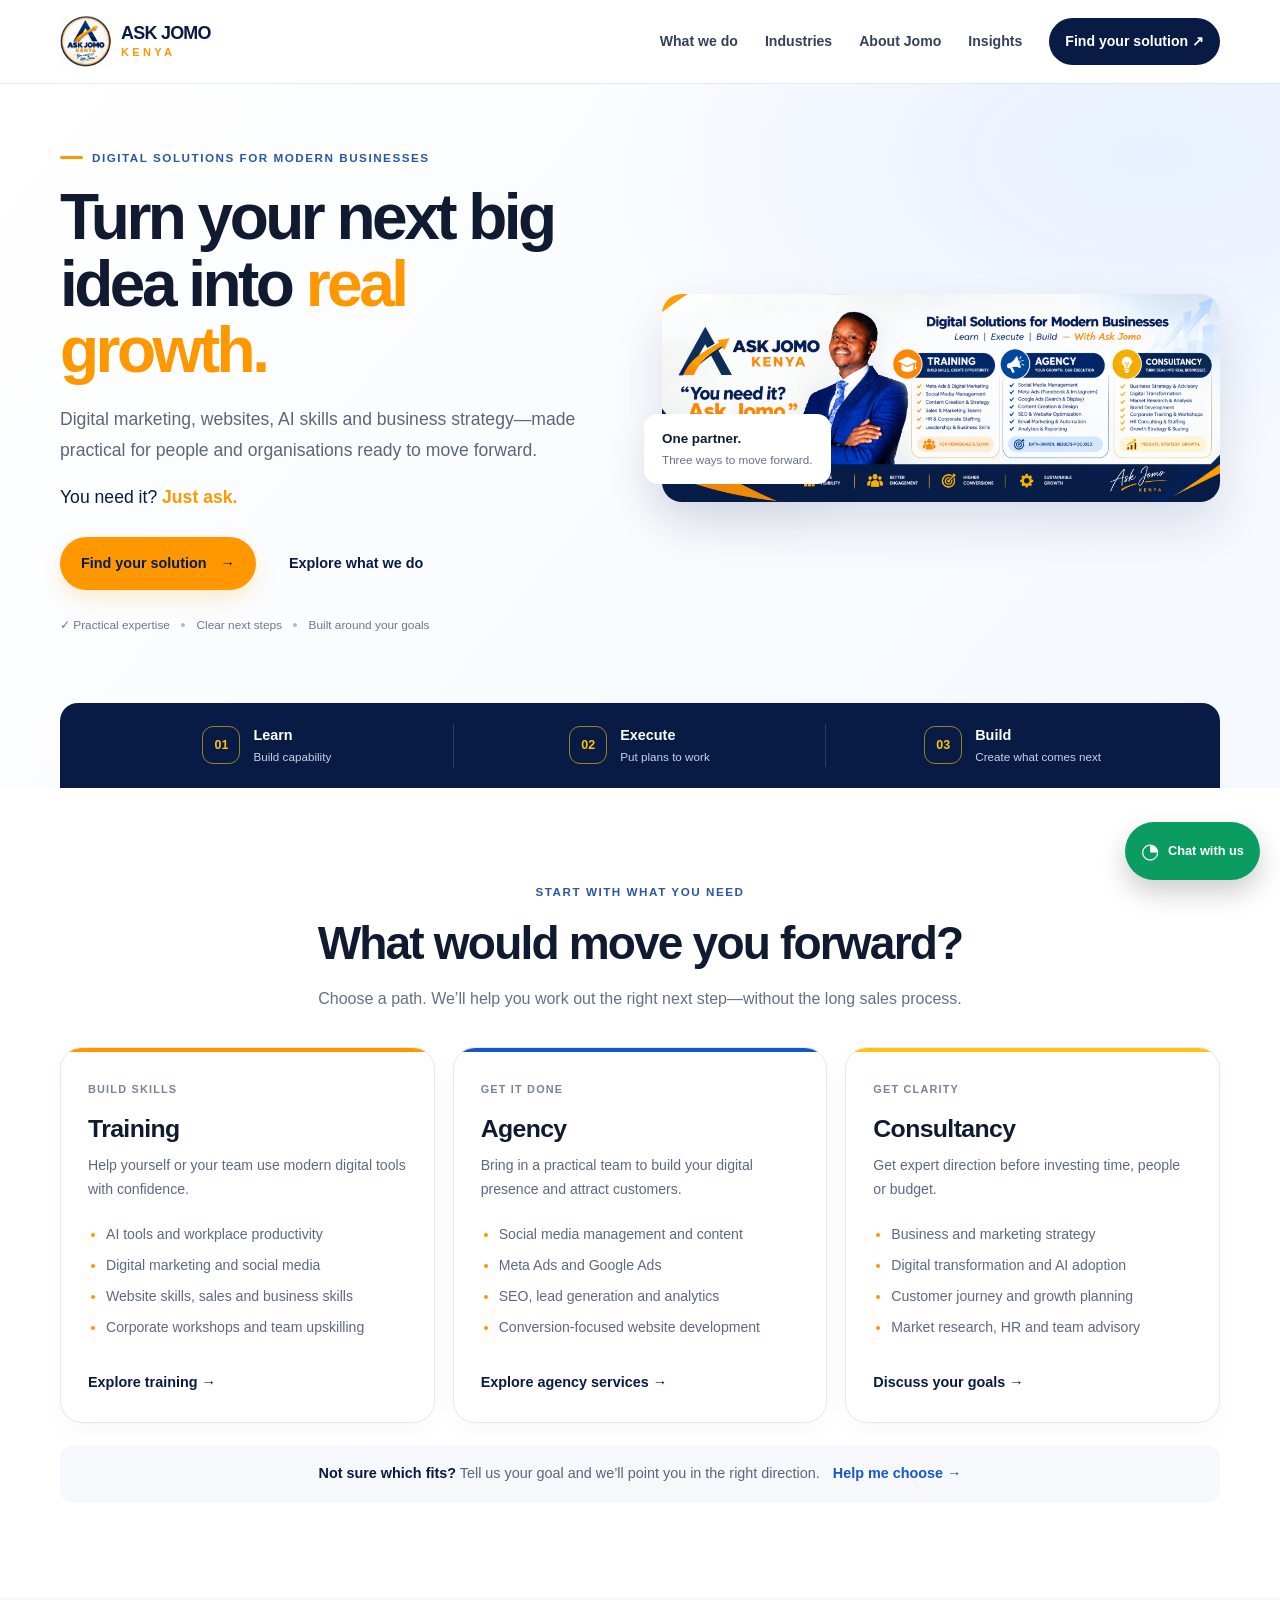
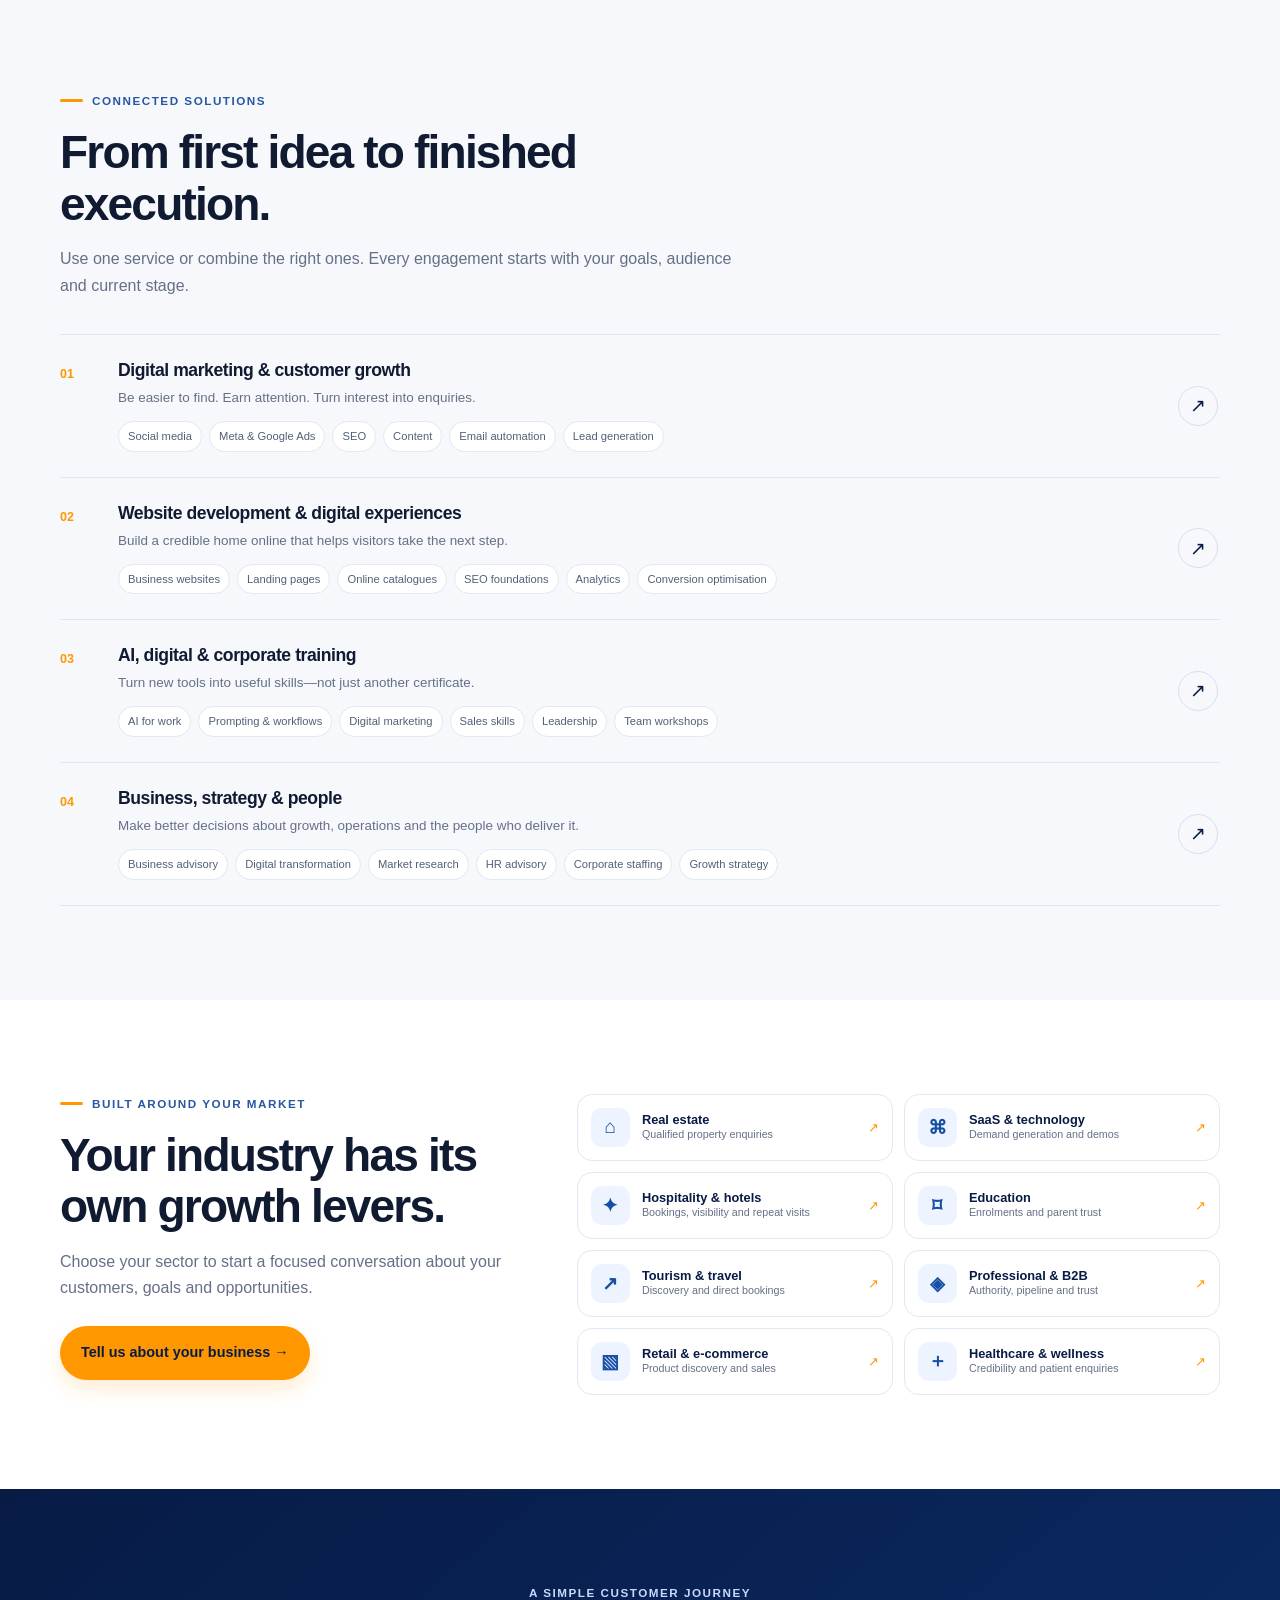
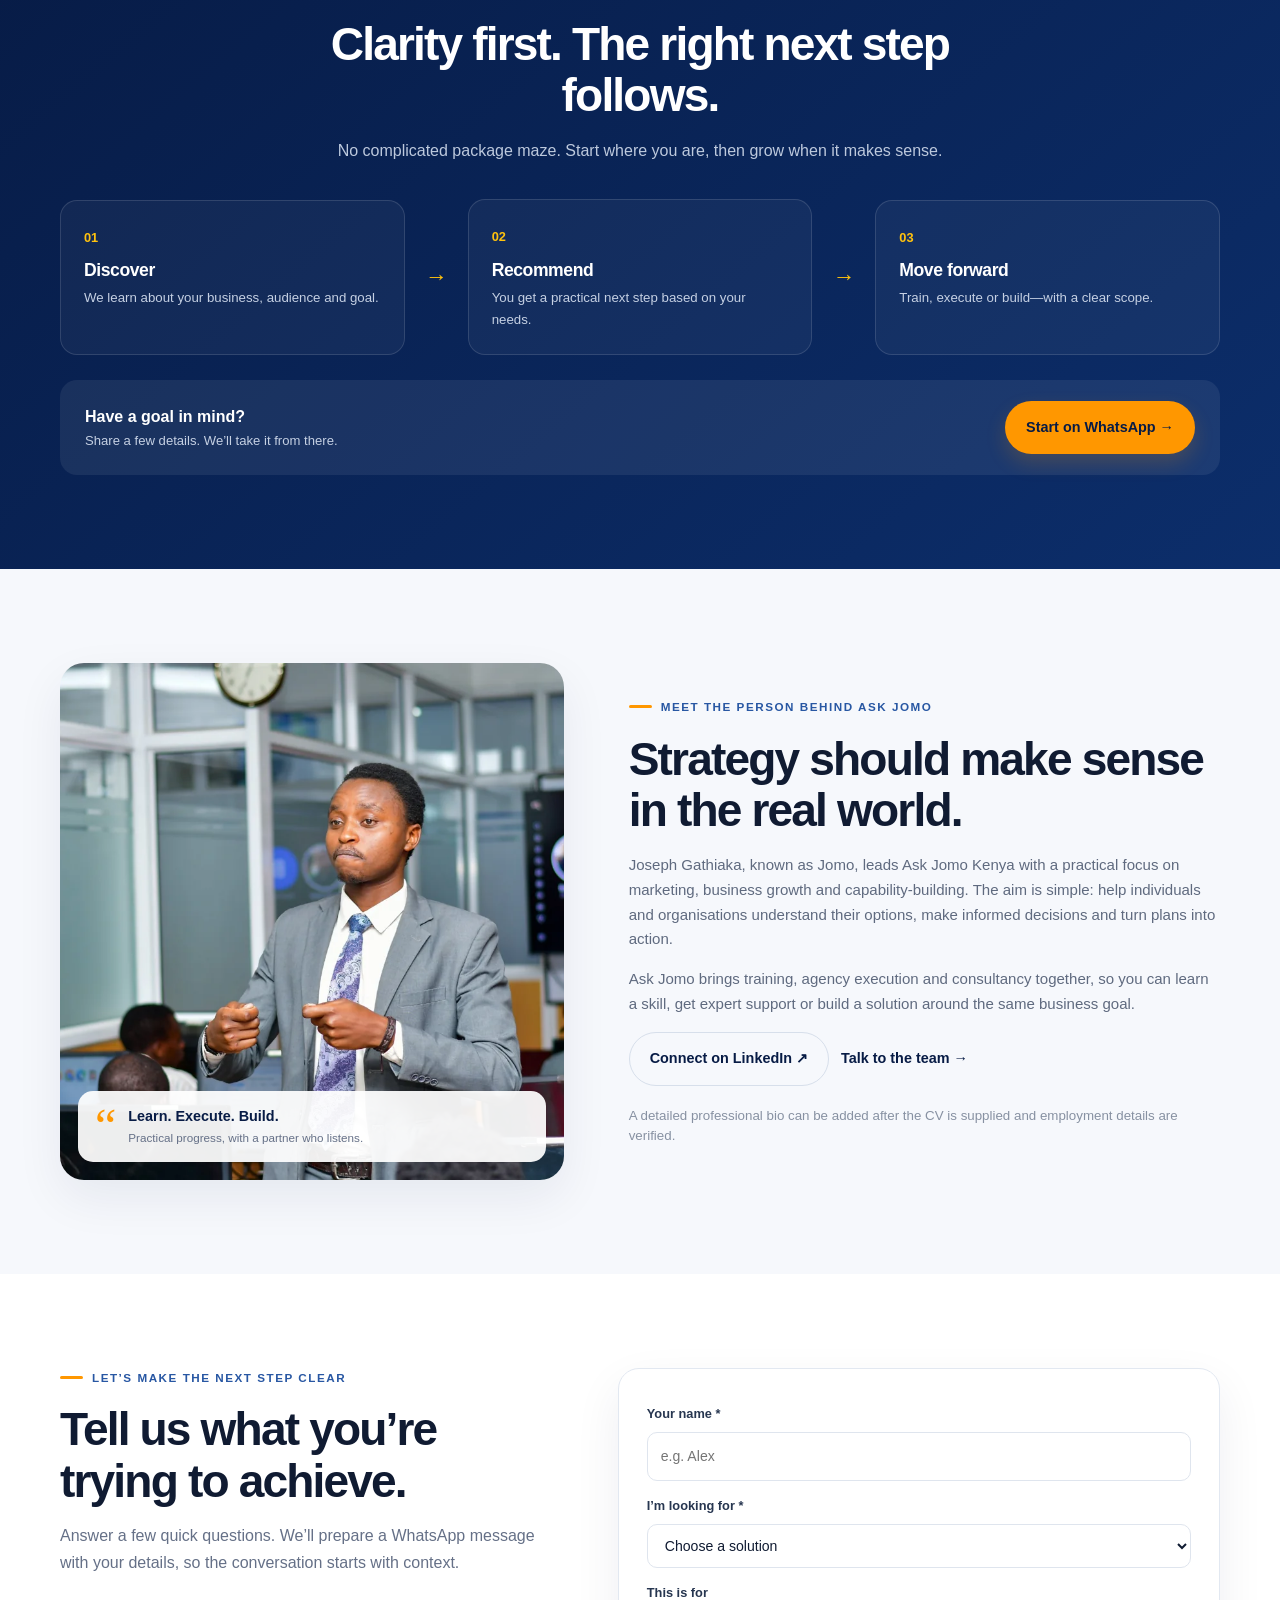
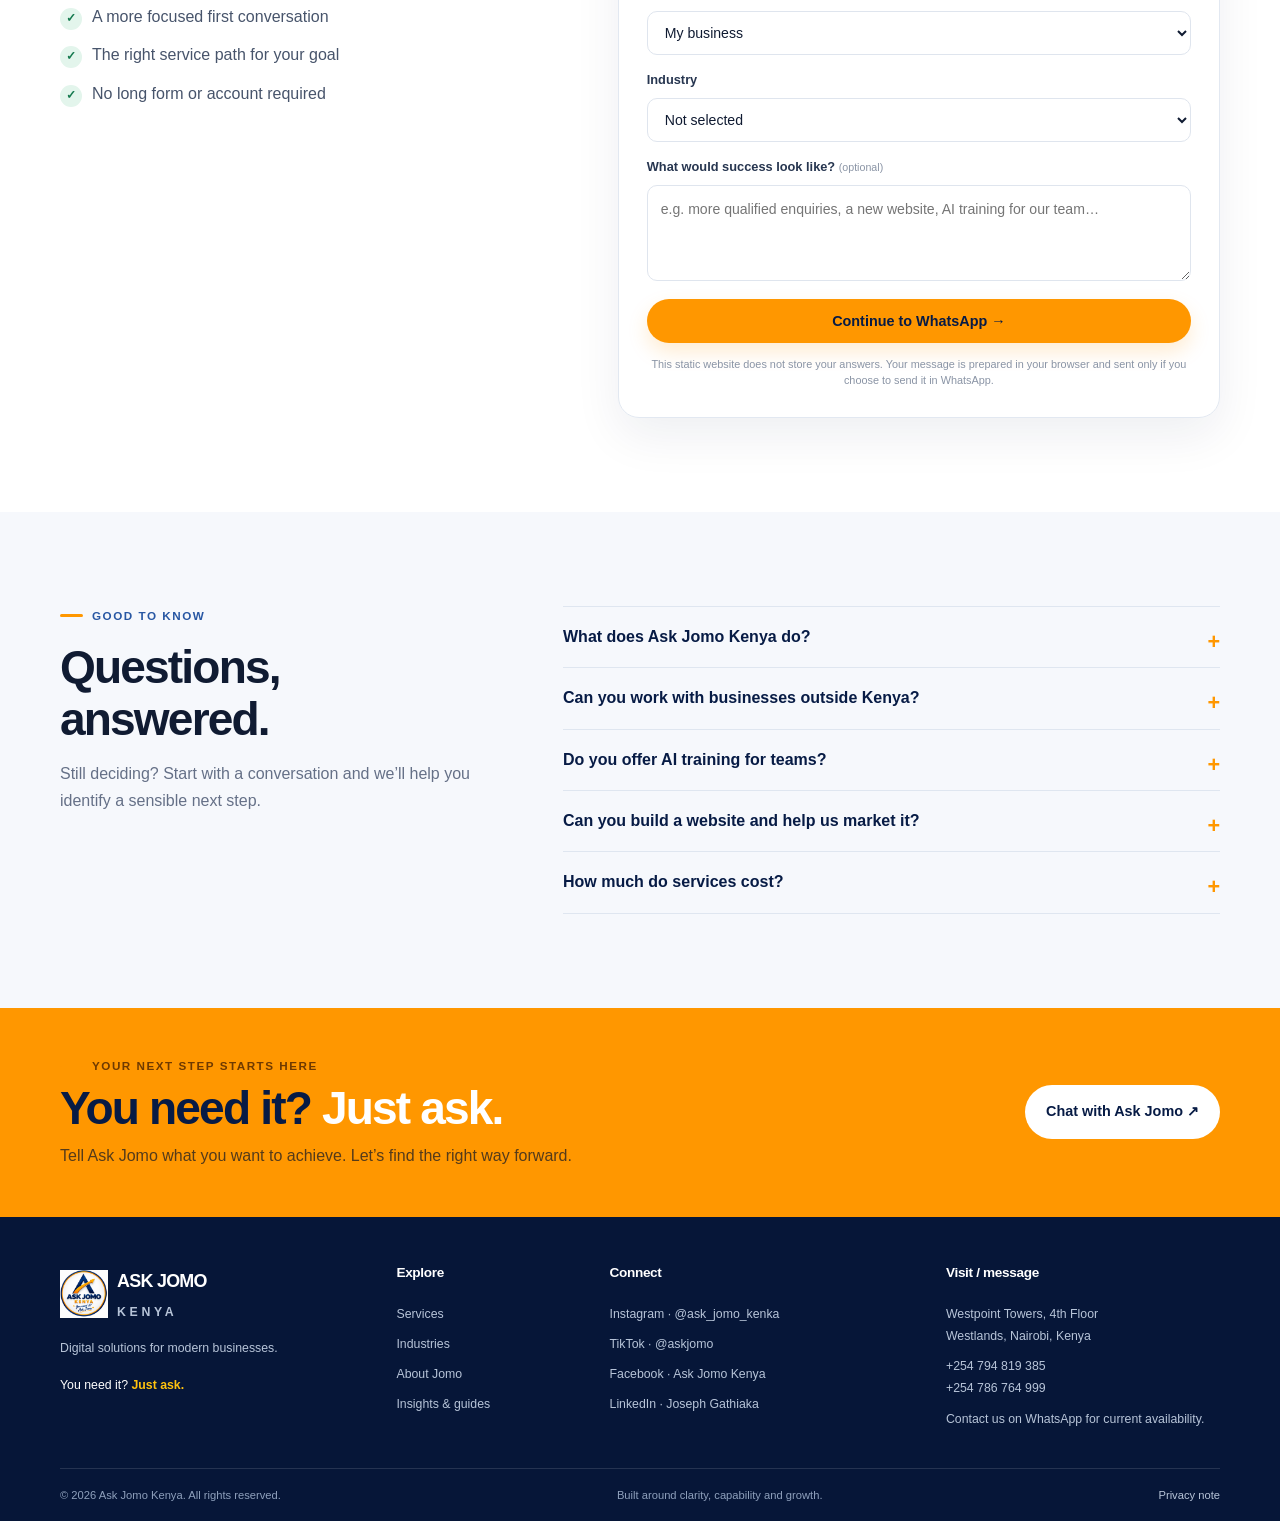
==== index.html @ 96e00592 "Publish Ask Jomo Kenya website" ====
<!doctype html><html lang="en-KE"><head><meta charset="utf-8"><meta name="viewport" content="width=device-width,initial-scale=1"><meta name="theme-color" content="#071b45"><title>Ask Jomo Kenya | Digital Marketing, Websites, AI Training & Business Growth</title><meta name="description" content="Ask Jomo helps Kenyan and global businesses grow through digital marketing, website development, practical AI and digital skills training, and business consultancy. You need it? Just ask."><meta name="robots" content="index,follow,max-image-preview:large"><link rel="canonical" href="https://askjomo.com/"><link rel="icon" href="/assets/favicon.png"><link rel="stylesheet" href="/styles.css"><meta property="og:type" content="website"><meta property="og:site_name" content="Ask Jomo Kenya"><meta property="og:title" content="Ask Jomo Kenya | Learn. Execute. Build."><meta property="og:description" content="Digital marketing, websites, AI and business skills—connected to practical growth. You need it? Just ask."><meta property="og:url" content="https://askjomo.com/"><meta property="og:image" content="https://askjomo.com/assets/brand-banner.png"><meta name="twitter:card" content="summary_large_image"><meta name="twitter:title" content="Ask Jomo Kenya | Digital Solutions for Modern Businesses"><meta name="twitter:description" content="Choose your next step: training, agency execution, or consultancy."><meta name="twitter:image" content="https://askjomo.com/assets/brand-banner.png"><script type="application/ld+json">{"@context":"https://schema.org","@graph":[{"@type":["Organization","ProfessionalService"],"@id":"https://askjomo.com/#organization","name":"Ask Jomo Kenya","url":"https://askjomo.com/","logo":"https://askjomo.com/assets/logo.png","image":"https://askjomo.com/assets/brand-banner.png","description":"Digital marketing, website development, practical technology training and business consultancy.","telephone":"+254794819385","address":{"@type":"PostalAddress","streetAddress":"Westpoint Towers, 4th Floor, Westlands","addressLocality":"Nairobi","addressCountry":"KE"},"areaServed":[{"@type":"Country","name":"Kenya"},{"@type":"Place","name":"Global / Remote"}],"sameAs":["https://www.instagram.com/ask_jomo_kenka/","https://www.tiktok.com/@askjomo","https://www.facebook.com/askjomokenya","https://www.linkedin.com/in/joseph-gathiaka"],"knowsAbout":["Digital marketing","Social media management","Meta Ads","Google Ads","SEO","Website development","AI training","Business strategy","Corporate training","HR consulting"]},{"@type":"Person","@id":"https://askjomo.com/#jomo","name":"Joseph Gathiaka","alternateName":"Jomo","url":"https://www.linkedin.com/in/joseph-gathiaka","worksFor":{"@id":"https://askjomo.com/#organization"}},{"@type":"WebSite","@id":"https://askjomo.com/#website","url":"https://askjomo.com/","name":"Ask Jomo Kenya","publisher":{"@id":"https://askjomo.com/#organization"},"inLanguage":"en-KE"}]}</script></head><body><a class="skip" href="#main">Skip to content</a><header class="header"><div class="wrap nav"><a class="brand" href="/"><img src="/assets/logo.png" alt="Ask Jomo Kenya logo"><span><b>ASK JOMO</b><small>KENYA</small></span></a><button class="menu" aria-expanded="false" aria-controls="navlinks">☰</button><nav id="navlinks"><a href="#solutions">What we do</a><a href="#industries">Industries</a><a href="#about">About Jomo</a><a href="/blog/">Insights</a><a class="navcta" href="#choose">Find your solution ↗</a></nav></div></header><main id="main"><section class="hero"><div class="wrap hero-grid"><div><p class="eyebrow">DIGITAL SOLUTIONS FOR MODERN BUSINESSES</p><h1>Turn your next big idea into <em>real growth.</em></h1><p class="lede">Digital marketing, websites, AI skills and business strategy—made practical for people and organisations ready to move forward.</p><p class="tagline">You need it? <b>Just ask.</b></p><div class="actions"><a class="btn primary" href="#choose">Find your solution <span>→</span></a><a class="btn quiet" href="#solutions">Explore what we do</a></div><p class="trust">✓ Practical expertise <i></i> Clear next steps <i></i> Built around your goals</p></div><div class="hero-art"><img src="/assets/brand-banner.png" alt="Ask Jomo Kenya: training, agency and consultancy for modern businesses"><div class="float-note"><b>One partner.</b><span>Three ways to move forward.</span></div></div></div><div class="wrap proof"><div><b>01</b><span><strong>Learn</strong><small>Build capability</small></span></div><div><b>02</b><span><strong>Execute</strong><small>Put plans to work</small></span></div><div><b>03</b><span><strong>Build</strong><small>Create what comes next</small></span></div></div></section>
<section class="section" id="choose"><div class="wrap"><div class="heading center"><p class="eyebrow">START WITH WHAT YOU NEED</p><h2>What would move you forward?</h2><p>Choose a path. We’ll help you work out the right next step—without the long sales process.</p></div><div class="cards"><article class="card training"><span class="kicker">BUILD SKILLS</span><h3>Training</h3><p>Help yourself or your team use modern digital tools with confidence.</p><ul><li>AI tools and workplace productivity</li><li>Digital marketing and social media</li><li>Website skills, sales and business skills</li><li>Corporate workshops and team upskilling</li></ul><a class="textlink wa" data-path="Training" href="https://wa.me/254794819385">Explore training →</a></article><article class="card agency"><span class="kicker">GET IT DONE</span><h3>Agency</h3><p>Bring in a practical team to build your digital presence and attract customers.</p><ul><li>Social media management and content</li><li>Meta Ads and Google Ads</li><li>SEO, lead generation and analytics</li><li>Conversion-focused website development</li></ul><a class="textlink wa" data-path="Agency" href="https://wa.me/254794819385">Explore agency services →</a></article><article class="card consult"><span class="kicker">GET CLARITY</span><h3>Consultancy</h3><p>Get expert direction before investing time, people or budget.</p><ul><li>Business and marketing strategy</li><li>Digital transformation and AI adoption</li><li>Customer journey and growth planning</li><li>Market research, HR and team advisory</li></ul><a class="textlink wa" data-path="Consultancy" href="https://wa.me/254794819385">Discuss your goals →</a></article></div><div class="choice-note"><b>Not sure which fits?</b> Tell us your goal and we’ll point you in the right direction. <a class="wa" data-path="Help me choose" href="https://wa.me/254794819385">Help me choose →</a></div></div></section>
<section class="section pale" id="solutions"><div class="wrap"><div class="heading"><p class="eyebrow">CONNECTED SOLUTIONS</p><h2>From first idea to finished execution.</h2><p>Use one service or combine the right ones. Every engagement starts with your goals, audience and current stage.</p></div><div class="service-list"><article><b>01</b><div><h3>Digital marketing & customer growth</h3><p>Be easier to find. Earn attention. Turn interest into enquiries.</p><div class="tags"><span>Social media</span><span>Meta & Google Ads</span><span>SEO</span><span>Content</span><span>Email automation</span><span>Lead generation</span></div></div><a class="arrow wa" data-path="Digital marketing" href="https://wa.me/254794819385" aria-label="Ask about digital marketing">↗</a></article><article><b>02</b><div><h3>Website development & digital experiences</h3><p>Build a credible home online that helps visitors take the next step.</p><div class="tags"><span>Business websites</span><span>Landing pages</span><span>Online catalogues</span><span>SEO foundations</span><span>Analytics</span><span>Conversion optimisation</span></div></div><a class="arrow wa" data-path="Website development" href="https://wa.me/254794819385" aria-label="Ask about website development">↗</a></article><article><b>03</b><div><h3>AI, digital & corporate training</h3><p>Turn new tools into useful skills—not just another certificate.</p><div class="tags"><span>AI for work</span><span>Prompting & workflows</span><span>Digital marketing</span><span>Sales skills</span><span>Leadership</span><span>Team workshops</span></div></div><a class="arrow wa" data-path="AI and digital training" href="https://wa.me/254794819385" aria-label="Ask about training">↗</a></article><article><b>04</b><div><h3>Business, strategy & people</h3><p>Make better decisions about growth, operations and the people who deliver it.</p><div class="tags"><span>Business advisory</span><span>Digital transformation</span><span>Market research</span><span>HR advisory</span><span>Corporate staffing</span><span>Growth strategy</span></div></div><a class="arrow wa" data-path="Business and people consultancy" href="https://wa.me/254794819385" aria-label="Ask about consultancy">↗</a></article></div></div></section>
<section class="section" id="industries"><div class="wrap industries"><div><p class="eyebrow">BUILT AROUND YOUR MARKET</p><h2>Your industry has its own growth levers.</h2><p>Choose your sector to start a focused conversation about your customers, goals and opportunities.</p><a class="btn primary" href="#lead-form">Tell us about your business →</a></div><div class="industry-grid"><button data-industry="Real estate"><b>⌂</b><span><strong>Real estate</strong><small>Qualified property enquiries</small></span><i>↗</i></button><button data-industry="SaaS and technology"><b>⌘</b><span><strong>SaaS & technology</strong><small>Demand generation and demos</small></span><i>↗</i></button><button data-industry="Hospitality and hotels"><b>✦</b><span><strong>Hospitality & hotels</strong><small>Bookings, visibility and repeat visits</small></span><i>↗</i></button><button data-industry="Education and learning institutions"><b>⌑</b><span><strong>Education</strong><small>Enrolments and parent trust</small></span><i>↗</i></button><button data-industry="Tourism and travel"><b>↗</b><span><strong>Tourism & travel</strong><small>Discovery and direct bookings</small></span><i>↗</i></button><button data-industry="Professional services and B2B"><b>◈</b><span><strong>Professional & B2B</strong><small>Authority, pipeline and trust</small></span><i>↗</i></button><button data-industry="Retail and ecommerce"><b>▧</b><span><strong>Retail & e-commerce</strong><small>Product discovery and sales</small></span><i>↗</i></button><button data-industry="Healthcare and wellness"><b>＋</b><span><strong>Healthcare & wellness</strong><small>Credibility and patient enquiries</small></span><i>↗</i></button></div></div></section>
<section class="section dark"><div class="wrap"><div class="heading center"><p class="eyebrow">A SIMPLE CUSTOMER JOURNEY</p><h2>Clarity first. The right next step follows.</h2><p>No complicated package maze. Start where you are, then grow when it makes sense.</p></div><div class="steps"><article><b>01</b><h3>Discover</h3><p>We learn about your business, audience and goal.</p></article><span>→</span><article><b>02</b><h3>Recommend</h3><p>You get a practical next step based on your needs.</p></article><span>→</span><article><b>03</b><h3>Move forward</h3><p>Train, execute or build—with a clear scope.</p></article></div><div class="dark-cta"><div><strong>Have a goal in mind?</strong><small>Share a few details. We’ll take it from there.</small></div><a class="btn primary wa" data-path="Growth conversation" href="https://wa.me/254794819385">Start on WhatsApp →</a></div></div></section>
<section class="section pale" id="about"><div class="wrap about"><div class="about-image"><img src="/assets/owner-photo.webp" alt="Joseph Gathiaka, known as Jomo, speaking to a team during a training session" loading="lazy"><div class="caption"><b>“</b><span><strong>Learn. Execute. Build.</strong><small>Practical progress, with a partner who listens.</small></span></div></div><div><p class="eyebrow">MEET THE PERSON BEHIND ASK JOMO</p><h2>Strategy should make sense in the real world.</h2><p>Joseph Gathiaka, known as Jomo, leads Ask Jomo Kenya with a practical focus on marketing, business growth and capability-building. The aim is simple: help individuals and organisations understand their options, make informed decisions and turn plans into action.</p><p>Ask Jomo brings training, agency execution and consultancy together, so you can learn a skill, get expert support or build a solution around the same business goal.</p><div class="actions"><a class="btn outline" href="https://www.linkedin.com/in/joseph-gathiaka" target="_blank" rel="noopener">Connect on LinkedIn ↗</a><a class="textlink wa" data-path="Talk to Jomo's team" href="https://wa.me/254794819385">Talk to the team →</a></div><small class="muted">A detailed professional bio can be added after the CV is supplied and employment details are verified.</small></div></div></section>
<section class="section" id="lead-form"><div class="wrap lead-grid"><div><p class="eyebrow">LET’S MAKE THE NEXT STEP CLEAR</p><h2>Tell us what you’re trying to achieve.</h2><p>Answer a few quick questions. We’ll prepare a WhatsApp message with your details, so the conversation starts with context.</p><ul class="checks"><li>A more focused first conversation</li><li>The right service path for your goal</li><li>No long form or account required</li></ul></div><form id="lead-form-fields"><label for="name">Your name *</label><input id="name" name="name" autocomplete="name" placeholder="e.g. Alex" required><label for="type">I’m looking for *</label><select id="type" name="type" required><option value="">Choose a solution</option><option>Digital marketing agency</option><option>Website development</option><option>AI and digital skills training</option><option>Corporate training / team workshop</option><option>Business or marketing consultancy</option><option>HR advisory / corporate staffing</option><option>Not sure yet — help me choose</option></select><label for="audience">This is for</label><select id="audience" name="audience"><option>My business</option><option>Myself / individual learning</option><option>My team / organisation</option><option>A client project</option></select><label for="industry-select">Industry</label><select id="industry-select" name="industry"><option>Not selected</option><option>Real estate</option><option>SaaS and technology</option><option>Hospitality and hotels</option><option>Education and learning institutions</option><option>Tourism and travel</option><option>Professional services and B2B</option><option>Retail and ecommerce</option><option>Healthcare and wellness</option><option>Other</option></select><label for="goal">What would success look like? <small>(optional)</small></label><textarea id="goal" name="goal" rows="3" placeholder="e.g. more qualified enquiries, a new website, AI training for our team…"></textarea><button class="btn primary submit" type="submit">Continue to WhatsApp →</button><p class="privacy-small">This static website does not store your answers. Your message is prepared in your browser and sent only if you choose to send it in WhatsApp.</p></form></div></section>
<section class="section pale"><div class="wrap faq"><div class="heading"><p class="eyebrow">GOOD TO KNOW</p><h2>Questions, answered.</h2><p>Still deciding? Start with a conversation and we’ll help you identify a sensible next step.</p></div><div><details><summary>What does Ask Jomo Kenya do?</summary><p>Ask Jomo combines digital and corporate training, agency services such as digital marketing and website development, and consultancy for strategy, digital transformation and business growth.</p></details><details><summary>Can you work with businesses outside Kenya?</summary><p>Yes. Many digital services, training sessions and consultancy engagements can be scoped for remote delivery. Share your location and needs so we can confirm the best arrangement.</p></details><details><summary>Do you offer AI training for teams?</summary><p>Yes. Training can cover practical AI tools, responsible use, prompting, workflow improvement and role-specific applications. Scope is agreed around your team’s needs.</p></details><details><summary>Can you build a website and help us market it?</summary><p>Yes. Website development can be paired with technical SEO, content planning, analytics, paid campaigns and conversion improvements, depending on your goals and budget.</p></details><details><summary>How much do services cost?</summary><p>Pricing depends on scope, timelines, audience and level of support. Tell us what you need and we’ll guide you toward an appropriate starting point before confirming a proposal.</p></details></div></div></section>
<section class="final"><div class="wrap final-inner"><div><p class="eyebrow">YOUR NEXT STEP STARTS HERE</p><h2>You need it? <em>Just ask.</em></h2><p>Tell Ask Jomo what you want to achieve. Let’s find the right way forward.</p></div><a class="btn light wa" data-path="General enquiry" href="https://wa.me/254794819385">Chat with Ask Jomo ↗</a></div></section></main>
<footer><div class="wrap foot-grid"><div><a class="brand footer-brand" href="/"><img src="/assets/logo.png" alt=""><span><b>ASK JOMO</b><small>KENYA</small></span></a><p>Digital solutions for modern businesses.</p><p class="tagline">You need it? <b>Just ask.</b></p></div><div><h3>Explore</h3><a href="#solutions">Services</a><a href="#industries">Industries</a><a href="#about">About Jomo</a><a href="/blog/">Insights & guides</a></div><div><h3>Connect</h3><a href="https://www.instagram.com/ask_jomo_kenka/" target="_blank" rel="noopener">Instagram · @ask_jomo_kenka</a><a href="https://www.tiktok.com/@askjomo" target="_blank" rel="noopener">TikTok · @askjomo</a><a href="https://www.facebook.com/askjomokenya" target="_blank" rel="noopener">Facebook · Ask Jomo Kenya</a><a href="https://www.linkedin.com/in/joseph-gathiaka" target="_blank" rel="noopener">LinkedIn · Joseph Gathiaka</a></div><div><h3>Visit / message</h3><p>Westpoint Towers, 4th Floor<br>Westlands, Nairobi, Kenya</p><p><a href="https://wa.me/254794819385">+254 794 819 385</a><br><a href="https://wa.me/254786764999">+254 786 764 999</a></p><small>Contact us on WhatsApp for current availability.</small></div></div><div class="wrap foot-bottom"><span>© <span id="year">2026</span> Ask Jomo Kenya. All rights reserved.</span><span>Built around clarity, capability and growth.</span><a href="/privacy/">Privacy note</a></div></footer><a class="float-wa wa" data-path="Quick enquiry" href="https://wa.me/254794819385" aria-label="Chat with Ask Jomo on WhatsApp"><span>◔</span><b>Chat with us</b></a><script src="/script.js" defer></script></body></html>
---- styles.css ----
:root{--navy:#071b45;--blue:#1559c7;--orange:#ff9700;--gold:#ffc20e;--ink:#101b32;--muted:#657087;--paper:#f6f8fc;--line:#e2e8f1;--shadow:0 18px 48px #071b4512}*{box-sizing:border-box}html{scroll-behavior:smooth;scroll-padding-top:90px}body{margin:0;color:var(--ink);font:16px/1.65 "DM Sans",Arial,sans-serif}h1,h2,h3,b,strong{font-family:Manrope,"DM Sans",Arial,sans-serif}h1,h2,h3,p{margin-top:0}h1{font-size:clamp(2.8rem,5vw,5rem);line-height:1.04;letter-spacing:-.055em;margin-bottom:20px}h2{font-size:clamp(2rem,3.6vw,3.2rem);line-height:1.12;letter-spacing:-.04em;margin-bottom:16px}h3{line-height:1.25;letter-spacing:-.025em}.wrap{width:min(1160px,calc(100% - 40px));margin:auto}.skip{position:absolute;top:-80px;left:12px}.skip:focus{top:12px}.header{height:84px;position:sticky;top:0;z-index:30;background:#fffffff2;backdrop-filter:blur(14px);border-bottom:1px solid #e2e8f1}.nav{height:100%;display:flex;align-items:center;justify-content:space-between}.brand{display:flex;align-items:center;gap:9px;text-decoration:none;color:var(--navy);line-height:1}.brand img{width:52px;height:52px;object-fit:contain}.brand span{display:grid;gap:4px}.brand b{font-size:1.12rem;letter-spacing:-.04em}.brand small{font-size:.69rem;font-weight:800;color:var(--orange);letter-spacing:.3em}.nav nav{display:flex;align-items:center;gap:27px}.nav nav a{color:#33415a;text-decoration:none;font-size:.88rem;font-weight:700}.nav nav a:hover,footer a:hover{color:var(--blue)}.nav nav .navcta{background:var(--navy);color:white;border-radius:999px;padding:12px 16px}.menu{display:none;background:none;border:0;font-size:1.7rem;color:var(--navy)}.hero{padding:64px 0 0;background:radial-gradient(ellipse at 90% 10%,#e8f0ff,transparent 35%),linear-gradient(130deg,#fff,#f5f8fe);overflow:hidden}.hero-grid{display:grid;grid-template-columns:1fr 1fr;gap:44px;align-items:center}.eyebrow{color:#2857a3;letter-spacing:.13em;font-size:.73rem;font-weight:800;margin-bottom:17px}.eyebrow:before{content:"";display:inline-block;width:23px;height:3px;background:var(--orange);border-radius:3px;vertical-align:middle;margin:0 9px 3px 0}.hero h1 em,.final h2 em{font-style:normal;color:var(--orange)}.lede{font-size:1.1rem;line-height:1.75;color:#5b667c;max-width:560px}.tagline{color:var(--navy);font-size:1.1rem;margin:18px 0 24px}.tagline b{color:var(--orange)}.actions{display:flex;gap:12px;align-items:center;flex-wrap:wrap}.btn{display:inline-flex;justify-content:center;align-items:center;gap:14px;padding:14px 20px;border-radius:999px;text-decoration:none;font-weight:800;font-size:.9rem;border:1px solid transparent;cursor:pointer;transition:.2s}.btn:hover{transform:translateY(-2px)}.primary{background:var(--orange);color:var(--navy);box-shadow:0 9px 20px #ff97002e}.primary:hover{background:#ffad22}.quiet{color:var(--navy)}.quiet:hover{background:#eaf1fd}.outline{border-color:#d7dfeb;color:var(--navy)}.trust{font-size:.74rem;color:#6b778d;margin-top:26px}.trust i{display:inline-block;width:4px;height:4px;background:#abb8cc;border-radius:50%;margin:0 8px 2px}.hero-art{position:relative}.hero-art>img{display:block;width:100%;height:auto;border-radius:20px;box-shadow:0 22px 50px #071b4520}.float-note{position:absolute;bottom:18px;left:-18px;background:#fff;padding:14px 18px;border-radius:14px;box-shadow:var(--shadow);display:grid;font-size:.84rem}.float-note span{font-size:.73rem;color:var(--muted)}.proof{display:grid;grid-template-columns:repeat(3,1fr);background:var(--navy);color:#fff;margin-top:55px;border-radius:18px 18px 0 0;padding:21px}.proof>div{display:flex;align-items:center;justify-content:center;gap:13px;border-right:1px solid #ffffff25}.proof>div:last-child{border:0}.proof>div>b{display:grid;place-items:center;width:38px;height:38px;border:1px solid #ffc20e99;border-radius:11px;color:var(--gold);font-size:.78rem}.proof strong,.proof small{display:block}.proof strong{font-size:.9rem}.proof small{font-size:.73rem;color:#c8d2e5}.section{padding:94px 0}.pale{background:var(--paper)}.heading{max-width:700px;margin-bottom:35px}.heading.center{text-align:center;margin-inline:auto}.heading.center .eyebrow:before{display:none}.heading>p:last-child{color:var(--muted)}.cards{display:grid;grid-template-columns:repeat(3,1fr);gap:18px}.card{padding:27px;border:1px solid var(--line);border-radius:22px;background:white;box-shadow:0 8px 24px #071b4508;position:relative;overflow:hidden}.card:before{content:"";position:absolute;top:0;left:0;right:0;height:4px;background:var(--orange)}.card.agency:before{background:var(--blue)}.card.consult:before{background:var(--gold)}.kicker{font-size:.68rem;letter-spacing:.11em;font-weight:800;color:#778399}.card h3{font-size:1.55rem;margin:13px 0 9px}.card p,.card li{font-size:.88rem;color:#5d6980}.card ul{padding-left:18px;margin:18px 0 25px}.card li{padding:4px 0}.card li::marker{color:var(--orange)}.textlink{color:var(--navy);text-decoration:none;font-weight:800;font-size:.9rem}.textlink:hover{color:var(--blue)}.choice-note{margin-top:22px;padding:17px 20px;border-radius:13px;background:var(--paper);text-align:center;color:#59657a;font-size:.9rem}.choice-note b{color:var(--navy)}.choice-note a{margin-left:9px;color:#1559c7;font-weight:800;text-decoration:none}.service-list{border-top:1px solid #dfe6f0}.service-list article{display:grid;grid-template-columns:38px 1fr 42px;gap:20px;align-items:center;padding:25px 0;border-bottom:1px solid #dfe6f0}.service-list article>b{font-size:.78rem;color:var(--orange);align-self:start;padding-top:4px}.service-list h3{font-size:1.1rem;margin:0 0 5px}.service-list p{color:var(--muted);font-size:.84rem;margin:0 0 12px}.tags{display:flex;gap:7px;flex-wrap:wrap}.tags span{font-size:.7rem;padding:5px 9px;border-radius:99px;background:white;border:1px solid var(--line);color:#526078}.arrow{width:40px;height:40px;border:1px solid #d6e0ef;border-radius:50%;display:grid;place-items:center;text-decoration:none;color:var(--navy);font-size:1.2rem}.arrow:hover{background:var(--navy);color:#fff}.industries{display:grid;grid-template-columns:.82fr 1.18fr;gap:70px;align-items:start}.industries>div:first-child>p:not(.eyebrow){color:var(--muted);margin-bottom:24px}.industry-grid{display:grid;grid-template-columns:1fr 1fr;gap:11px}.industry-grid button{display:flex;align-items:center;text-align:left;gap:12px;border:1px solid var(--line);border-radius:15px;background:white;padding:13px;cursor:pointer;transition:.2s;min-width:0}.industry-grid button:hover{border-color:#9cb8e8;box-shadow:var(--shadow);transform:translateY(-2px)}.industry-grid button>b{display:grid;place-items:center;flex:0 0 39px;height:39px;border-radius:11px;background:#edf3ff;color:#174ea6;font-size:1.2rem}.industry-grid button strong,.industry-grid button small{display:block}.industry-grid button strong{font-size:.8rem;color:var(--navy)}.industry-grid button small{font-size:.67rem;line-height:1.4;color:var(--muted)}.industry-grid button i{font-style:normal;margin-left:auto;color:var(--orange)}.dark{background:linear-gradient(140deg,#071b45,#0c2e6b);color:white}.dark .eyebrow{color:#c8d9fa}.dark .heading>p:last-child{color:#bdc9dd}.steps{display:grid;grid-template-columns:1fr 35px 1fr 35px 1fr;gap:14px;align-items:center}.steps article{padding:23px;background:#ffffff0b;border:1px solid #ffffff20;border-radius:17px;min-height:155px}.steps article>b{color:var(--gold);font-size:.8rem}.steps h3{font-size:1.1rem;margin:10px 0 5px}.steps p{font-size:.83rem;color:#c5d0e3;margin:0}.steps>span{text-align:center;color:var(--gold);font-size:1.4rem}.dark-cta{display:flex;align-items:center;justify-content:space-between;gap:20px;margin-top:25px;padding:21px 25px;border-radius:17px;background:#ffffff12}.dark-cta strong,.dark-cta small{display:block}.dark-cta small{font-size:.82rem;color:#c5d0e3}.about{display:grid;grid-template-columns:.92fr 1.08fr;gap:65px;align-items:center}.about-image{position:relative}.about-image>img{display:block;width:100%;aspect-ratio:4/4.1;object-fit:cover;border-radius:24px;box-shadow:var(--shadow)}.caption{position:absolute;bottom:18px;left:18px;right:18px;display:flex;align-items:center;gap:12px;padding:14px 17px;border-radius:15px;background:#ffffffed}.caption>b{font:3rem/.7 Georgia;color:var(--orange)}.caption strong,.caption small{display:block}.caption strong{font-size:.9rem;color:var(--navy)}.caption small{font-size:.73rem;color:var(--muted)}.about p:not(.eyebrow){color:#5f6a7f;font-size:.94rem}.muted{display:block;margin-top:20px;color:#8791a2;line-height:1.5}.lead-grid{display:grid;grid-template-columns:.9fr 1.1fr;gap:65px;align-items:start}.lead-grid>div>p:not(.eyebrow){color:var(--muted)}.checks{list-style:none;padding:0;margin-top:28px}.checks li{margin:12px 0;color:#47546b}.checks li:before{content:"✓";display:inline-grid;place-items:center;margin-right:10px;width:22px;height:22px;border-radius:50%;background:#e3f5ec;color:#14794e;font-size:.75rem;font-weight:900}.lead-grid form{padding:28px;border:1px solid var(--line);border-radius:21px;box-shadow:var(--shadow);display:grid;gap:8px}.lead-grid label{font-size:.8rem;font-weight:800;margin-top:6px;color:#273650}.lead-grid label small{font-weight:500;color:#8a94a5}.lead-grid input,.lead-grid select,.lead-grid textarea{width:100%;padding:12px 13px;border:1px solid #dfe5ee;border-radius:10px;font:inherit;font-size:.88rem;background:white;color:var(--ink);outline:none}.lead-grid input:focus,.lead-grid select:focus,.lead-grid textarea:focus{border-color:#7ca0df;box-shadow:0 0 0 3px #eaf1ff}.lead-grid textarea{resize:vertical}.submit{width:100%;margin-top:10px;border:0}.privacy-small{font-size:.68rem;color:#8a94a5;text-align:center;line-height:1.5;margin:5px 0 0}.faq{display:grid;grid-template-columns:.8fr 1.2fr;gap:65px}.faq details{border-bottom:1px solid #dfe6f0;padding:17px 0}.faq details:first-child{border-top:1px solid #dfe6f0}.faq summary{font-weight:800;cursor:pointer;color:var(--navy);list-style:none;padding-right:30px;position:relative}.faq summary::-webkit-details-marker{display:none}.faq summary:after{content:"+";position:absolute;right:0;color:var(--orange);font-size:1.35rem}.faq details[open] summary:after{content:"−"}.faq details p{font-size:.88rem;color:var(--muted);margin:12px 0 0}.final{background:var(--orange);padding:48px 0}.final-inner{display:flex;align-items:center;justify-content:space-between;gap:25px}.final .eyebrow{color:#6f3a00;margin-bottom:8px}.final h2{margin-bottom:8px;color:var(--navy)}.final h2 em{color:white}.final p:last-child{margin:0;color:#553b1a}.light{background:white;color:var(--navy);white-space:nowrap}footer{background:#061638;color:#dce5f4;padding:48px 0 0}.foot-grid{display:grid;grid-template-columns:1.1fr .65fr 1.1fr 1fr;gap:35px;padding-bottom:38px}.footer-brand{color:white}.footer-brand img{width:48px;height:48px}.footer-brand b{color:white}.foot-grid h3{font-size:.85rem;color:white;margin-bottom:13px}.foot-grid>div:not(:first-child){display:flex;flex-direction:column;align-items:flex-start;gap:8px}.foot-grid a,.foot-grid p,.foot-grid small{font-size:.77rem;color:#b7c4d8;text-decoration:none;line-height:1.8;margin:0}.foot-grid>div:first-child>p{margin-top:14px}.foot-grid .tagline{color:white}.foot-grid .tagline b{color:var(--gold)}.foot-bottom{border-top:1px solid #ffffff20;padding:17px 0;display:flex;justify-content:space-between;gap:18px;font-size:.7rem;color:#8ea0bc}.foot-bottom a{color:#b7c4d8;text-decoration:none}.float-wa{position:fixed;z-index:25;right:20px;bottom:20px;display:flex;align-items:center;gap:9px;background:#0a9c61;color:white;text-decoration:none;border-radius:99px;padding:12px 16px;box-shadow:0 12px 28px #0003}.float-wa span{font-size:1.3rem}.float-wa b{font-size:.8rem}.subhero{padding:65px 0;background:linear-gradient(120deg,#f5f8fe,#fff)}.subhero p{max-width:740px;color:var(--muted);font-size:1.04rem}.article-grid{display:grid;grid-template-columns:repeat(2,1fr);gap:17px}.article-card{padding:25px;border:1px solid var(--line);border-radius:18px;background:white}.article-card .tag{font-size:.7rem;font-weight:800;letter-spacing:.1em;color:#9a5b00}.article-card h2{font-size:1.3rem;margin:12px 0}.article-card p{font-size:.89rem;color:var(--muted)}.article-card a,.article-body a{color:#1559c7;font-weight:800;text-decoration:none}.article-body{max-width:800px}.article-body h2{font-size:1.65rem;margin-top:36px}.article-body p,.article-body li{color:#4e5b71}.breadcrumb{font-size:.78rem;color:#718097}.breadcrumb a{color:#1559c7;text-decoration:none}.privacy-copy{max-width:800px}.privacy-copy h2{font-size:1.5rem;margin-top:30px}@media(max-width:950px){.hero-grid{grid-template-columns:1fr}.hero-art{max-width:800px}.industries,.about,.lead-grid,.faq{grid-template-columns:1fr;gap:38px}.service-list article{grid-template-columns:32px 1fr 40px}.foot-grid{grid-template-columns:1fr 1fr}.about-image{max-width:650px}}@media(max-width:700px){.wrap{width:calc(100% - 30px)}.header{height:70px}.brand img{width:43px;height:43px}.brand b{font-size:1rem}.brand small{font-size:.6rem}.menu{display:block}.nav nav{display:none;position:absolute;top:69px;left:0;right:0;padding:17px 20px 22px;background:white;border-bottom:1px solid var(--line);box-shadow:0 15px 25px #071b4512;align-items:stretch;gap:5px;flex-direction:column}.nav nav.open{display:flex}.nav nav a{padding:11px}.nav nav .navcta{text-align:center;margin-top:6px}.hero{padding-top:42px}.hero h1{font-size:clamp(2.55rem,12vw,3.8rem)}.lede{font-size:1rem}.actions{align-items:stretch;flex-direction:column}.actions .btn{width:100%}.hero-art>img{border-radius:14px}.float-note{position:relative;bottom:auto;left:auto;margin:-15px 10px 0;z-index:2;width:max-content;max-width:calc(100% - 20px)}.trust{font-size:.68rem}.proof{margin-top:33px;padding:15px 8px}.proof>div{justify-content:flex-start;gap:7px;padding:0 7px}.proof>div>b{width:29px;height:29px;flex:0 0 29px;font-size:.63rem}.proof strong{font-size:.75rem}.proof small{font-size:.61rem}.section{padding:68px 0}.heading{margin-bottom:27px}.cards{grid-template-columns:1fr}.card{padding:23px}.choice-note{line-height:1.9}.choice-note a{display:block;margin:4px 0 0}.service-list article{grid-template-columns:27px 1fr 34px;gap:11px;padding:21px 0}.service-list h3{font-size:.97rem}.service-list p{font-size:.8rem}.tags{gap:5px}.tags span{font-size:.64rem;padding:4px 7px}.arrow{width:33px;height:33px}.industry-grid{grid-template-columns:1fr}.steps{grid-template-columns:1fr;gap:9px}.steps article{min-height:0;padding:19px}.steps>span{transform:rotate(90deg);line-height:1}.dark-cta,.final-inner{align-items:stretch;flex-direction:column}.dark-cta .btn,.final-inner .btn{width:100%}.about-image>img{aspect-ratio:4/4.5}.actions .textlink{justify-content:center}.lead-grid form{padding:21px 17px}.faq{gap:20px}.foot-grid{grid-template-columns:1fr 1fr;gap:25px 18px}.foot-bottom{align-items:flex-start;flex-direction:column;gap:7px}.float-wa{right:12px;bottom:12px;padding:12px 14px}.float-wa b{display:none}.article-grid{grid-template-columns:1fr}.subhero{padding:45px 0}.subhero h1{font-size:2.7rem}}@media(prefers-reduced-motion:reduce){html{scroll-behavior:auto}*,*:before,*:after{transition:none!important}}
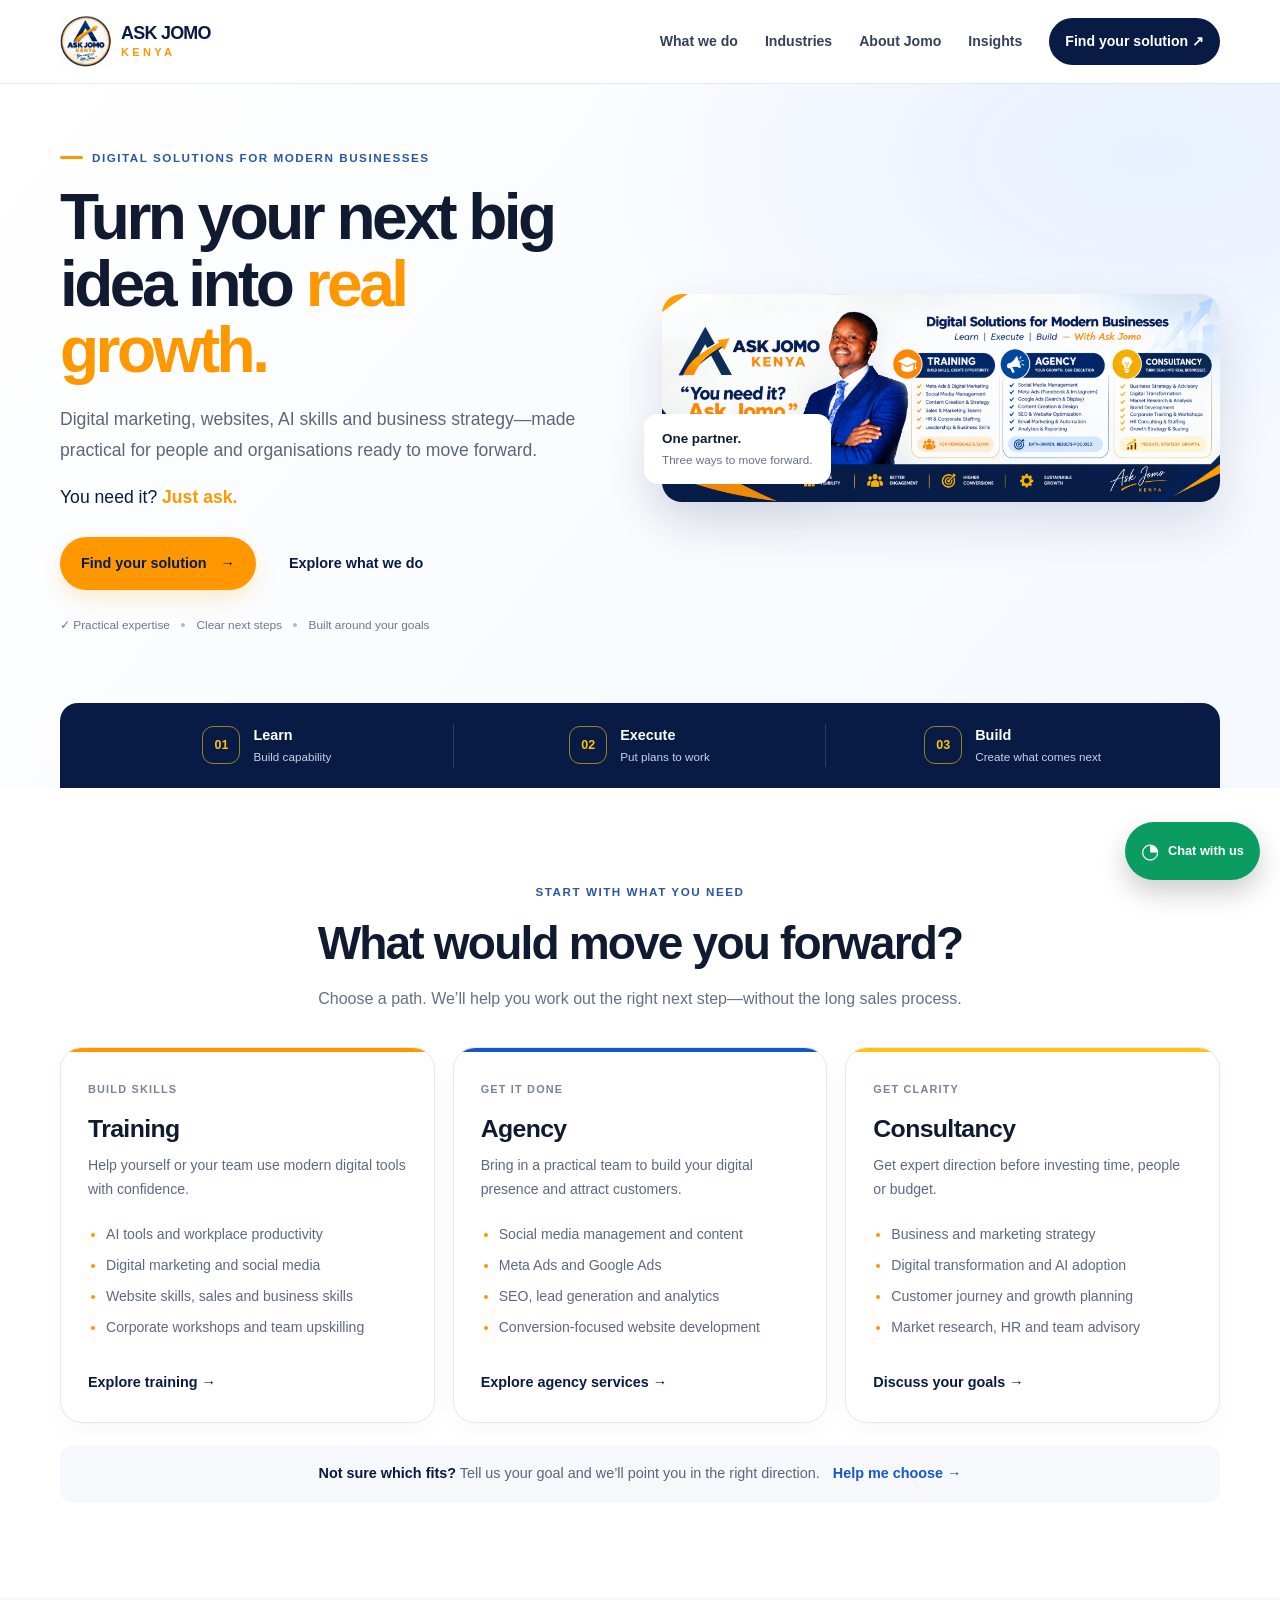
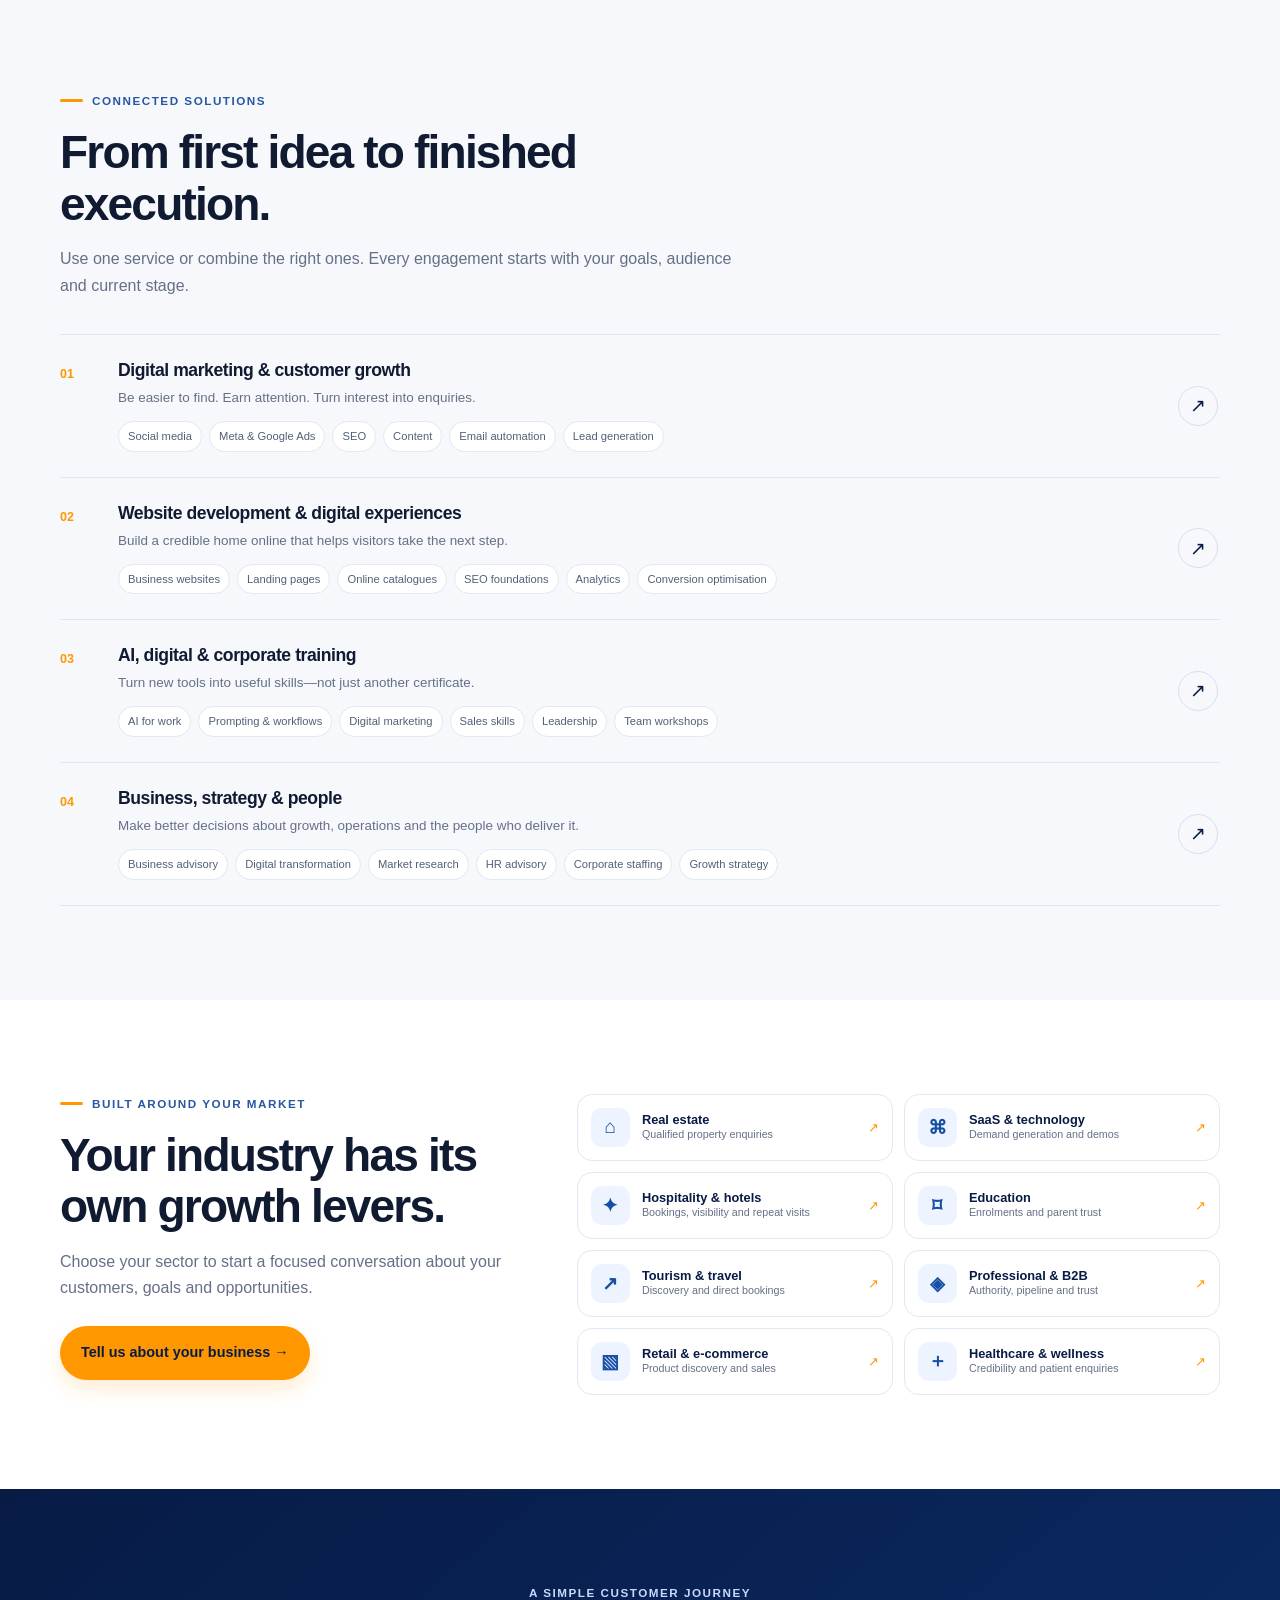
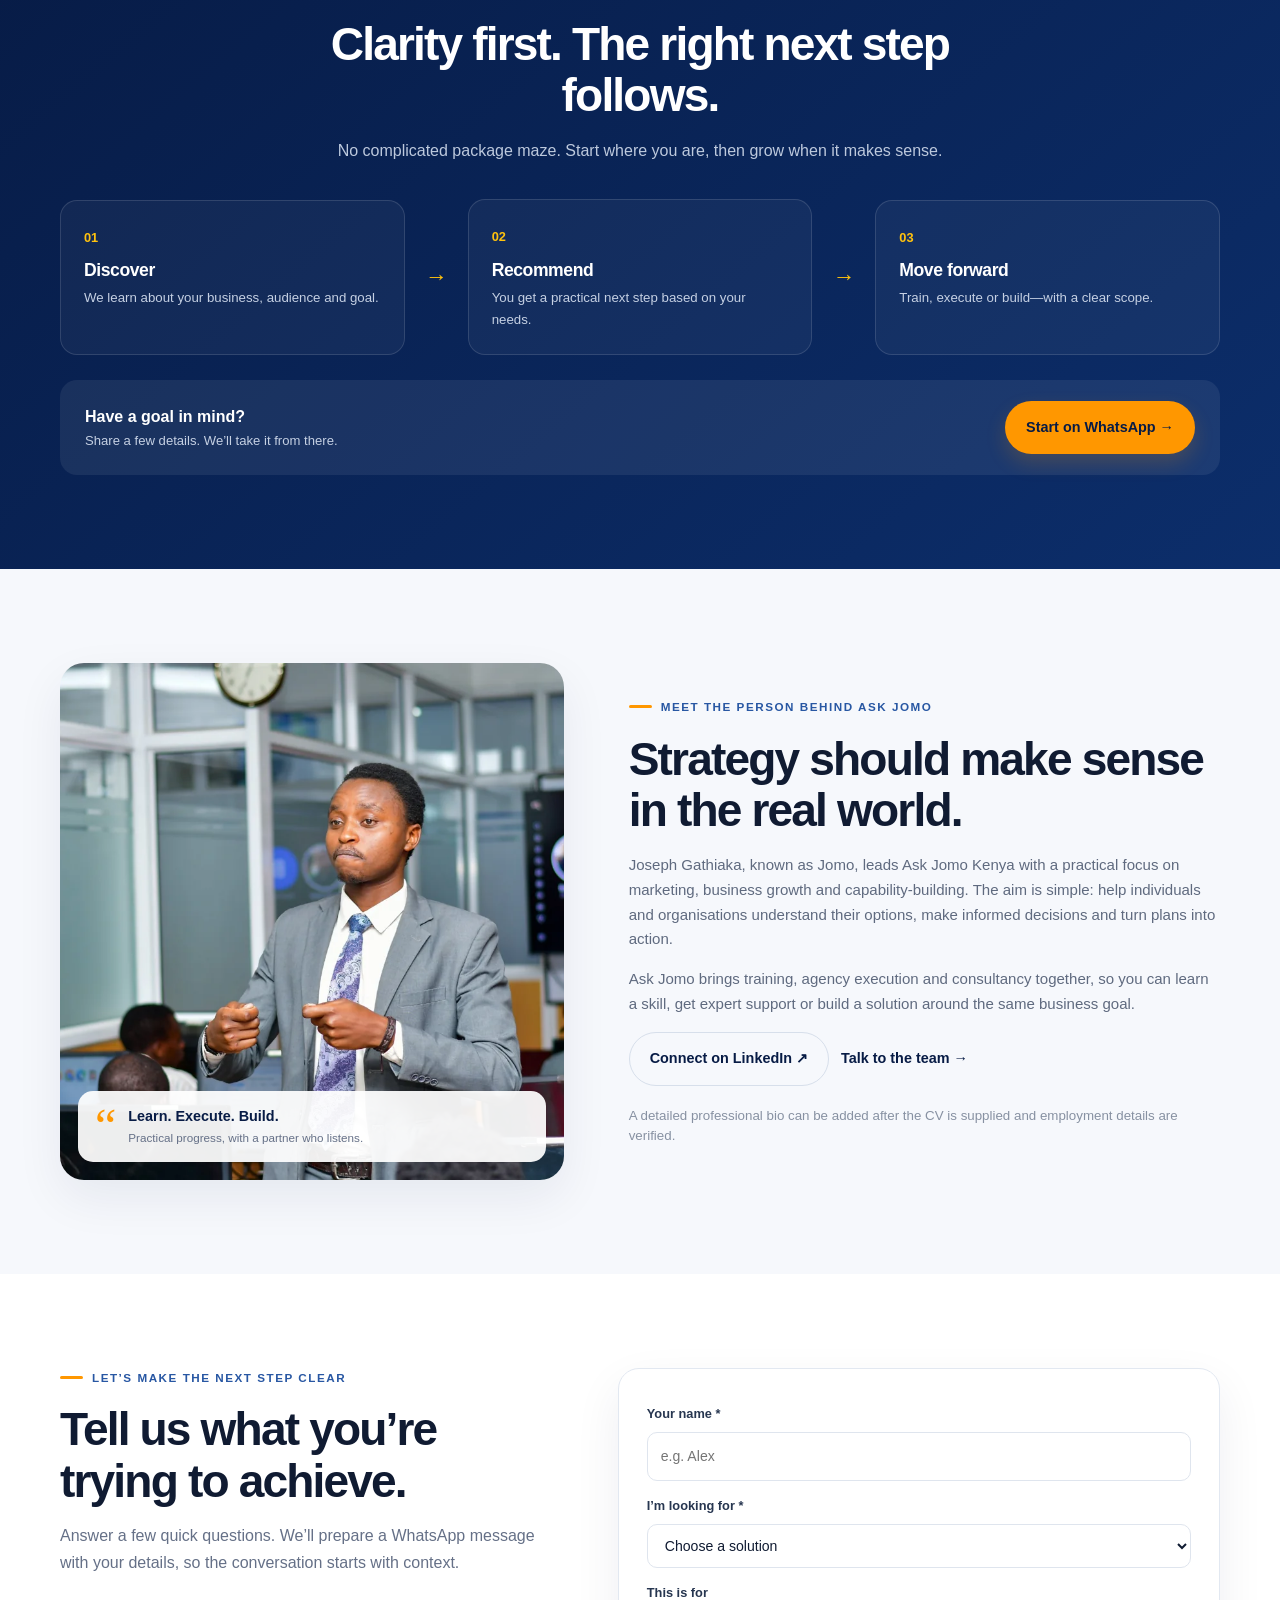
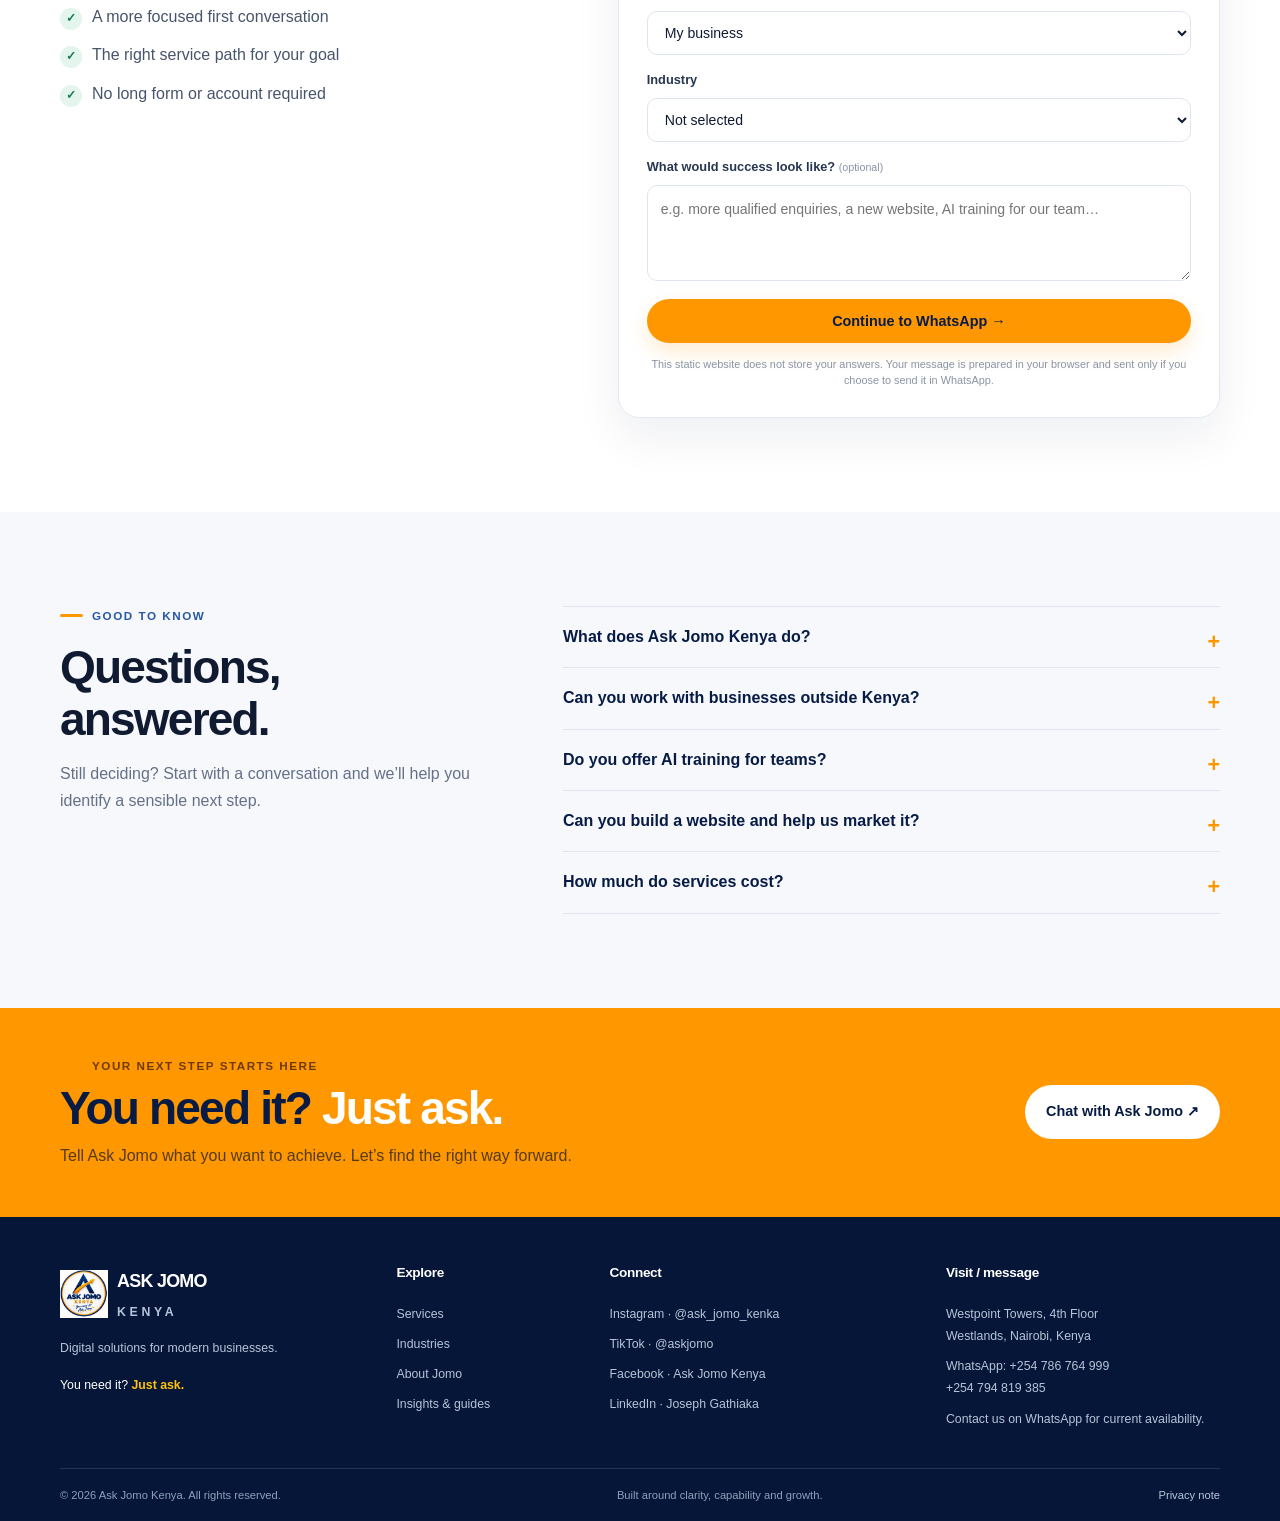
==== commit 037fcb86: "Update WhatsApp enquiry number" ====
--- a/index.html
+++ b/index.html
@@ -1,10 +1,10 @@
-<!doctype html><html lang="en-KE"><head><meta charset="utf-8"><meta name="viewport" content="width=device-width,initial-scale=1"><meta name="theme-color" content="#071b45"><title>Ask Jomo Kenya | Digital Marketing, Websites, AI Training & Business Growth</title><meta name="description" content="Ask Jomo helps Kenyan and global businesses grow through digital marketing, website development, practical AI and digital skills training, and business consultancy. You need it? Just ask."><meta name="robots" content="index,follow,max-image-preview:large"><link rel="canonical" href="https://askjomo.com/"><link rel="icon" href="/assets/favicon.png"><link rel="stylesheet" href="/styles.css"><meta property="og:type" content="website"><meta property="og:site_name" content="Ask Jomo Kenya"><meta property="og:title" content="Ask Jomo Kenya | Learn. Execute. Build."><meta property="og:description" content="Digital marketing, websites, AI and business skills—connected to practical growth. You need it? Just ask."><meta property="og:url" content="https://askjomo.com/"><meta property="og:image" content="https://askjomo.com/assets/brand-banner.png"><meta name="twitter:card" content="summary_large_image"><meta name="twitter:title" content="Ask Jomo Kenya | Digital Solutions for Modern Businesses"><meta name="twitter:description" content="Choose your next step: training, agency execution, or consultancy."><meta name="twitter:image" content="https://askjomo.com/assets/brand-banner.png"><script type="application/ld+json">{"@context":"https://schema.org","@graph":[{"@type":["Organization","ProfessionalService"],"@id":"https://askjomo.com/#organization","name":"Ask Jomo Kenya","url":"https://askjomo.com/","logo":"https://askjomo.com/assets/logo.png","image":"https://askjomo.com/assets/brand-banner.png","description":"Digital marketing, website development, practical technology training and business consultancy.","telephone":"+254794819385","address":{"@type":"PostalAddress","streetAddress":"Westpoint Towers, 4th Floor, Westlands","addressLocality":"Nairobi","addressCountry":"KE"},"areaServed":[{"@type":"Country","name":"Kenya"},{"@type":"Place","name":"Global / Remote"}],"sameAs":["https://www.instagram.com/ask_jomo_kenka/","https://www.tiktok.com/@askjomo","https://www.facebook.com/askjomokenya","https://www.linkedin.com/in/joseph-gathiaka"],"knowsAbout":["Digital marketing","Social media management","Meta Ads","Google Ads","SEO","Website development","AI training","Business strategy","Corporate training","HR consulting"]},{"@type":"Person","@id":"https://askjomo.com/#jomo","name":"Joseph Gathiaka","alternateName":"Jomo","url":"https://www.linkedin.com/in/joseph-gathiaka","worksFor":{"@id":"https://askjomo.com/#organization"}},{"@type":"WebSite","@id":"https://askjomo.com/#website","url":"https://askjomo.com/","name":"Ask Jomo Kenya","publisher":{"@id":"https://askjomo.com/#organization"},"inLanguage":"en-KE"}]}</script></head><body><a class="skip" href="#main">Skip to content</a><header class="header"><div class="wrap nav"><a class="brand" href="/"><img src="/assets/logo.png" alt="Ask Jomo Kenya logo"><span><b>ASK JOMO</b><small>KENYA</small></span></a><button class="menu" aria-expanded="false" aria-controls="navlinks">☰</button><nav id="navlinks"><a href="#solutions">What we do</a><a href="#industries">Industries</a><a href="#about">About Jomo</a><a href="/blog/">Insights</a><a class="navcta" href="#choose">Find your solution ↗</a></nav></div></header><main id="main"><section class="hero"><div class="wrap hero-grid"><div><p class="eyebrow">DIGITAL SOLUTIONS FOR MODERN BUSINESSES</p><h1>Turn your next big idea into <em>real growth.</em></h1><p class="lede">Digital marketing, websites, AI skills and business strategy—made practical for people and organisations ready to move forward.</p><p class="tagline">You need it? <b>Just ask.</b></p><div class="actions"><a class="btn primary" href="#choose">Find your solution <span>→</span></a><a class="btn quiet" href="#solutions">Explore what we do</a></div><p class="trust">✓ Practical expertise <i></i> Clear next steps <i></i> Built around your goals</p></div><div class="hero-art"><img src="/assets/brand-banner.png" alt="Ask Jomo Kenya: training, agency and consultancy for modern businesses"><div class="float-note"><b>One partner.</b><span>Three ways to move forward.</span></div></div></div><div class="wrap proof"><div><b>01</b><span><strong>Learn</strong><small>Build capability</small></span></div><div><b>02</b><span><strong>Execute</strong><small>Put plans to work</small></span></div><div><b>03</b><span><strong>Build</strong><small>Create what comes next</small></span></div></div></section>
-<section class="section" id="choose"><div class="wrap"><div class="heading center"><p class="eyebrow">START WITH WHAT YOU NEED</p><h2>What would move you forward?</h2><p>Choose a path. We’ll help you work out the right next step—without the long sales process.</p></div><div class="cards"><article class="card training"><span class="kicker">BUILD SKILLS</span><h3>Training</h3><p>Help yourself or your team use modern digital tools with confidence.</p><ul><li>AI tools and workplace productivity</li><li>Digital marketing and social media</li><li>Website skills, sales and business skills</li><li>Corporate workshops and team upskilling</li></ul><a class="textlink wa" data-path="Training" href="https://wa.me/254794819385">Explore training →</a></article><article class="card agency"><span class="kicker">GET IT DONE</span><h3>Agency</h3><p>Bring in a practical team to build your digital presence and attract customers.</p><ul><li>Social media management and content</li><li>Meta Ads and Google Ads</li><li>SEO, lead generation and analytics</li><li>Conversion-focused website development</li></ul><a class="textlink wa" data-path="Agency" href="https://wa.me/254794819385">Explore agency services →</a></article><article class="card consult"><span class="kicker">GET CLARITY</span><h3>Consultancy</h3><p>Get expert direction before investing time, people or budget.</p><ul><li>Business and marketing strategy</li><li>Digital transformation and AI adoption</li><li>Customer journey and growth planning</li><li>Market research, HR and team advisory</li></ul><a class="textlink wa" data-path="Consultancy" href="https://wa.me/254794819385">Discuss your goals →</a></article></div><div class="choice-note"><b>Not sure which fits?</b> Tell us your goal and we’ll point you in the right direction. <a class="wa" data-path="Help me choose" href="https://wa.me/254794819385">Help me choose →</a></div></div></section>
-<section class="section pale" id="solutions"><div class="wrap"><div class="heading"><p class="eyebrow">CONNECTED SOLUTIONS</p><h2>From first idea to finished execution.</h2><p>Use one service or combine the right ones. Every engagement starts with your goals, audience and current stage.</p></div><div class="service-list"><article><b>01</b><div><h3>Digital marketing & customer growth</h3><p>Be easier to find. Earn attention. Turn interest into enquiries.</p><div class="tags"><span>Social media</span><span>Meta & Google Ads</span><span>SEO</span><span>Content</span><span>Email automation</span><span>Lead generation</span></div></div><a class="arrow wa" data-path="Digital marketing" href="https://wa.me/254794819385" aria-label="Ask about digital marketing">↗</a></article><article><b>02</b><div><h3>Website development & digital experiences</h3><p>Build a credible home online that helps visitors take the next step.</p><div class="tags"><span>Business websites</span><span>Landing pages</span><span>Online catalogues</span><span>SEO foundations</span><span>Analytics</span><span>Conversion optimisation</span></div></div><a class="arrow wa" data-path="Website development" href="https://wa.me/254794819385" aria-label="Ask about website development">↗</a></article><article><b>03</b><div><h3>AI, digital & corporate training</h3><p>Turn new tools into useful skills—not just another certificate.</p><div class="tags"><span>AI for work</span><span>Prompting & workflows</span><span>Digital marketing</span><span>Sales skills</span><span>Leadership</span><span>Team workshops</span></div></div><a class="arrow wa" data-path="AI and digital training" href="https://wa.me/254794819385" aria-label="Ask about training">↗</a></article><article><b>04</b><div><h3>Business, strategy & people</h3><p>Make better decisions about growth, operations and the people who deliver it.</p><div class="tags"><span>Business advisory</span><span>Digital transformation</span><span>Market research</span><span>HR advisory</span><span>Corporate staffing</span><span>Growth strategy</span></div></div><a class="arrow wa" data-path="Business and people consultancy" href="https://wa.me/254794819385" aria-label="Ask about consultancy">↗</a></article></div></div></section>
+<!doctype html><html lang="en-KE"><head><meta charset="utf-8"><meta name="viewport" content="width=device-width,initial-scale=1"><meta name="theme-color" content="#071b45"><title>Ask Jomo Kenya | Digital Marketing, Websites, AI Training & Business Growth</title><meta name="description" content="Ask Jomo helps Kenyan and global businesses grow through digital marketing, website development, practical AI and digital skills training, and business consultancy. You need it? Just ask."><meta name="robots" content="index,follow,max-image-preview:large"><link rel="canonical" href="https://askjomo.com/"><link rel="icon" href="assets/favicon.png"><link rel="stylesheet" href="styles.css"><meta property="og:type" content="website"><meta property="og:site_name" content="Ask Jomo Kenya"><meta property="og:title" content="Ask Jomo Kenya | Learn. Execute. Build."><meta property="og:description" content="Digital marketing, websites, AI and business skills—connected to practical growth. You need it? Just ask."><meta property="og:url" content="https://askjomo.com/"><meta property="og:image" content="https://askjomo.com/assets/brand-banner.png"><meta name="twitter:card" content="summary_large_image"><meta name="twitter:title" content="Ask Jomo Kenya | Digital Solutions for Modern Businesses"><meta name="twitter:description" content="Choose your next step: training, agency execution, or consultancy."><meta name="twitter:image" content="https://askjomo.com/assets/brand-banner.png"><script type="application/ld+json">{"@context":"https://schema.org","@graph":[{"@type":["Organization","ProfessionalService"],"@id":"https://askjomo.com/#organization","name":"Ask Jomo Kenya","url":"https://askjomo.com/","logo":"https://askjomo.com/assets/logo.png","image":"https://askjomo.com/assets/brand-banner.png","description":"Digital marketing, website development, practical technology training and business consultancy.","telephone":"+254786764999","address":{"@type":"PostalAddress","streetAddress":"Westpoint Towers, 4th Floor, Westlands","addressLocality":"Nairobi","addressCountry":"KE"},"areaServed":[{"@type":"Country","name":"Kenya"},{"@type":"Place","name":"Global / Remote"}],"sameAs":["https://www.instagram.com/ask_jomo_kenka/","https://www.tiktok.com/@askjomo","https://www.facebook.com/askjomokenya","https://www.linkedin.com/in/joseph-gathiaka"],"knowsAbout":["Digital marketing","Social media management","Meta Ads","Google Ads","SEO","Website development","AI training","Business strategy","Corporate training","HR consulting"]},{"@type":"Person","@id":"https://askjomo.com/#jomo","name":"Joseph Gathiaka","alternateName":"Jomo","url":"https://www.linkedin.com/in/joseph-gathiaka","worksFor":{"@id":"https://askjomo.com/#organization"}},{"@type":"WebSite","@id":"https://askjomo.com/#website","url":"https://askjomo.com/","name":"Ask Jomo Kenya","publisher":{"@id":"https://askjomo.com/#organization"},"inLanguage":"en-KE"}]}</script></head><body><a class="skip" href="#main">Skip to content</a><header class="header"><div class="wrap nav"><a class="brand" href="./"><img src="assets/logo.png" alt="Ask Jomo Kenya logo"><span><b>ASK JOMO</b><small>KENYA</small></span></a><button class="menu" aria-expanded="false" aria-controls="navlinks">☰</button><nav id="navlinks"><a href="#solutions">What we do</a><a href="#industries">Industries</a><a href="#about">About Jomo</a><a href="blog/">Insights</a><a class="navcta" href="#choose">Find your solution ↗</a></nav></div></header><main id="main"><section class="hero"><div class="wrap hero-grid"><div><p class="eyebrow">DIGITAL SOLUTIONS FOR MODERN BUSINESSES</p><h1>Turn your next big idea into <em>real growth.</em></h1><p class="lede">Digital marketing, websites, AI skills and business strategy—made practical for people and organisations ready to move forward.</p><p class="tagline">You need it? <b>Just ask.</b></p><div class="actions"><a class="btn primary" href="#choose">Find your solution <span>→</span></a><a class="btn quiet" href="#solutions">Explore what we do</a></div><p class="trust">✓ Practical expertise <i></i> Clear next steps <i></i> Built around your goals</p></div><div class="hero-art"><img src="assets/brand-banner.png" alt="Ask Jomo Kenya: training, agency and consultancy for modern businesses"><div class="float-note"><b>One partner.</b><span>Three ways to move forward.</span></div></div></div><div class="wrap proof"><div><b>01</b><span><strong>Learn</strong><small>Build capability</small></span></div><div><b>02</b><span><strong>Execute</strong><small>Put plans to work</small></span></div><div><b>03</b><span><strong>Build</strong><small>Create what comes next</small></span></div></div></section>
+<section class="section" id="choose"><div class="wrap"><div class="heading center"><p class="eyebrow">START WITH WHAT YOU NEED</p><h2>What would move you forward?</h2><p>Choose a path. We’ll help you work out the right next step—without the long sales process.</p></div><div class="cards"><article class="card training"><span class="kicker">BUILD SKILLS</span><h3>Training</h3><p>Help yourself or your team use modern digital tools with confidence.</p><ul><li>AI tools and workplace productivity</li><li>Digital marketing and social media</li><li>Website skills, sales and business skills</li><li>Corporate workshops and team upskilling</li></ul><a class="textlink wa" data-path="Training" href="https://wa.me/254786764999">Explore training →</a></article><article class="card agency"><span class="kicker">GET IT DONE</span><h3>Agency</h3><p>Bring in a practical team to build your digital presence and attract customers.</p><ul><li>Social media management and content</li><li>Meta Ads and Google Ads</li><li>SEO, lead generation and analytics</li><li>Conversion-focused website development</li></ul><a class="textlink wa" data-path="Agency" href="https://wa.me/254786764999">Explore agency services →</a></article><article class="card consult"><span class="kicker">GET CLARITY</span><h3>Consultancy</h3><p>Get expert direction before investing time, people or budget.</p><ul><li>Business and marketing strategy</li><li>Digital transformation and AI adoption</li><li>Customer journey and growth planning</li><li>Market research, HR and team advisory</li></ul><a class="textlink wa" data-path="Consultancy" href="https://wa.me/254786764999">Discuss your goals →</a></article></div><div class="choice-note"><b>Not sure which fits?</b> Tell us your goal and we’ll point you in the right direction. <a class="wa" data-path="Help me choose" href="https://wa.me/254786764999">Help me choose →</a></div></div></section>
+<section class="section pale" id="solutions"><div class="wrap"><div class="heading"><p class="eyebrow">CONNECTED SOLUTIONS</p><h2>From first idea to finished execution.</h2><p>Use one service or combine the right ones. Every engagement starts with your goals, audience and current stage.</p></div><div class="service-list"><article><b>01</b><div><h3>Digital marketing & customer growth</h3><p>Be easier to find. Earn attention. Turn interest into enquiries.</p><div class="tags"><span>Social media</span><span>Meta & Google Ads</span><span>SEO</span><span>Content</span><span>Email automation</span><span>Lead generation</span></div></div><a class="arrow wa" data-path="Digital marketing" href="https://wa.me/254786764999" aria-label="Ask about digital marketing">↗</a></article><article><b>02</b><div><h3>Website development & digital experiences</h3><p>Build a credible home online that helps visitors take the next step.</p><div class="tags"><span>Business websites</span><span>Landing pages</span><span>Online catalogues</span><span>SEO foundations</span><span>Analytics</span><span>Conversion optimisation</span></div></div><a class="arrow wa" data-path="Website development" href="https://wa.me/254786764999" aria-label="Ask about website development">↗</a></article><article><b>03</b><div><h3>AI, digital & corporate training</h3><p>Turn new tools into useful skills—not just another certificate.</p><div class="tags"><span>AI for work</span><span>Prompting & workflows</span><span>Digital marketing</span><span>Sales skills</span><span>Leadership</span><span>Team workshops</span></div></div><a class="arrow wa" data-path="AI and digital training" href="https://wa.me/254786764999" aria-label="Ask about training">↗</a></article><article><b>04</b><div><h3>Business, strategy & people</h3><p>Make better decisions about growth, operations and the people who deliver it.</p><div class="tags"><span>Business advisory</span><span>Digital transformation</span><span>Market research</span><span>HR advisory</span><span>Corporate staffing</span><span>Growth strategy</span></div></div><a class="arrow wa" data-path="Business and people consultancy" href="https://wa.me/254786764999" aria-label="Ask about consultancy">↗</a></article></div></div></section>
 <section class="section" id="industries"><div class="wrap industries"><div><p class="eyebrow">BUILT AROUND YOUR MARKET</p><h2>Your industry has its own growth levers.</h2><p>Choose your sector to start a focused conversation about your customers, goals and opportunities.</p><a class="btn primary" href="#lead-form">Tell us about your business →</a></div><div class="industry-grid"><button data-industry="Real estate"><b>⌂</b><span><strong>Real estate</strong><small>Qualified property enquiries</small></span><i>↗</i></button><button data-industry="SaaS and technology"><b>⌘</b><span><strong>SaaS & technology</strong><small>Demand generation and demos</small></span><i>↗</i></button><button data-industry="Hospitality and hotels"><b>✦</b><span><strong>Hospitality & hotels</strong><small>Bookings, visibility and repeat visits</small></span><i>↗</i></button><button data-industry="Education and learning institutions"><b>⌑</b><span><strong>Education</strong><small>Enrolments and parent trust</small></span><i>↗</i></button><button data-industry="Tourism and travel"><b>↗</b><span><strong>Tourism & travel</strong><small>Discovery and direct bookings</small></span><i>↗</i></button><button data-industry="Professional services and B2B"><b>◈</b><span><strong>Professional & B2B</strong><small>Authority, pipeline and trust</small></span><i>↗</i></button><button data-industry="Retail and ecommerce"><b>▧</b><span><strong>Retail & e-commerce</strong><small>Product discovery and sales</small></span><i>↗</i></button><button data-industry="Healthcare and wellness"><b>＋</b><span><strong>Healthcare & wellness</strong><small>Credibility and patient enquiries</small></span><i>↗</i></button></div></div></section>
-<section class="section dark"><div class="wrap"><div class="heading center"><p class="eyebrow">A SIMPLE CUSTOMER JOURNEY</p><h2>Clarity first. The right next step follows.</h2><p>No complicated package maze. Start where you are, then grow when it makes sense.</p></div><div class="steps"><article><b>01</b><h3>Discover</h3><p>We learn about your business, audience and goal.</p></article><span>→</span><article><b>02</b><h3>Recommend</h3><p>You get a practical next step based on your needs.</p></article><span>→</span><article><b>03</b><h3>Move forward</h3><p>Train, execute or build—with a clear scope.</p></article></div><div class="dark-cta"><div><strong>Have a goal in mind?</strong><small>Share a few details. We’ll take it from there.</small></div><a class="btn primary wa" data-path="Growth conversation" href="https://wa.me/254794819385">Start on WhatsApp →</a></div></div></section>
-<section class="section pale" id="about"><div class="wrap about"><div class="about-image"><img src="/assets/owner-photo.webp" alt="Joseph Gathiaka, known as Jomo, speaking to a team during a training session" loading="lazy"><div class="caption"><b>“</b><span><strong>Learn. Execute. Build.</strong><small>Practical progress, with a partner who listens.</small></span></div></div><div><p class="eyebrow">MEET THE PERSON BEHIND ASK JOMO</p><h2>Strategy should make sense in the real world.</h2><p>Joseph Gathiaka, known as Jomo, leads Ask Jomo Kenya with a practical focus on marketing, business growth and capability-building. The aim is simple: help individuals and organisations understand their options, make informed decisions and turn plans into action.</p><p>Ask Jomo brings training, agency execution and consultancy together, so you can learn a skill, get expert support or build a solution around the same business goal.</p><div class="actions"><a class="btn outline" href="https://www.linkedin.com/in/joseph-gathiaka" target="_blank" rel="noopener">Connect on LinkedIn ↗</a><a class="textlink wa" data-path="Talk to Jomo's team" href="https://wa.me/254794819385">Talk to the team →</a></div><small class="muted">A detailed professional bio can be added after the CV is supplied and employment details are verified.</small></div></div></section>
+<section class="section dark"><div class="wrap"><div class="heading center"><p class="eyebrow">A SIMPLE CUSTOMER JOURNEY</p><h2>Clarity first. The right next step follows.</h2><p>No complicated package maze. Start where you are, then grow when it makes sense.</p></div><div class="steps"><article><b>01</b><h3>Discover</h3><p>We learn about your business, audience and goal.</p></article><span>→</span><article><b>02</b><h3>Recommend</h3><p>You get a practical next step based on your needs.</p></article><span>→</span><article><b>03</b><h3>Move forward</h3><p>Train, execute or build—with a clear scope.</p></article></div><div class="dark-cta"><div><strong>Have a goal in mind?</strong><small>Share a few details. We’ll take it from there.</small></div><a class="btn primary wa" data-path="Growth conversation" href="https://wa.me/254786764999">Start on WhatsApp →</a></div></div></section>
+<section class="section pale" id="about"><div class="wrap about"><div class="about-image"><img src="assets/owner-photo.webp" alt="Joseph Gathiaka, known as Jomo, speaking to a team during a training session" loading="lazy"><div class="caption"><b>“</b><span><strong>Learn. Execute. Build.</strong><small>Practical progress, with a partner who listens.</small></span></div></div><div><p class="eyebrow">MEET THE PERSON BEHIND ASK JOMO</p><h2>Strategy should make sense in the real world.</h2><p>Joseph Gathiaka, known as Jomo, leads Ask Jomo Kenya with a practical focus on marketing, business growth and capability-building. The aim is simple: help individuals and organisations understand their options, make informed decisions and turn plans into action.</p><p>Ask Jomo brings training, agency execution and consultancy together, so you can learn a skill, get expert support or build a solution around the same business goal.</p><div class="actions"><a class="btn outline" href="https://www.linkedin.com/in/joseph-gathiaka" target="_blank" rel="noopener">Connect on LinkedIn ↗</a><a class="textlink wa" data-path="Talk to Jomo's team" href="https://wa.me/254786764999">Talk to the team →</a></div><small class="muted">A detailed professional bio can be added after the CV is supplied and employment details are verified.</small></div></div></section>
 <section class="section" id="lead-form"><div class="wrap lead-grid"><div><p class="eyebrow">LET’S MAKE THE NEXT STEP CLEAR</p><h2>Tell us what you’re trying to achieve.</h2><p>Answer a few quick questions. We’ll prepare a WhatsApp message with your details, so the conversation starts with context.</p><ul class="checks"><li>A more focused first conversation</li><li>The right service path for your goal</li><li>No long form or account required</li></ul></div><form id="lead-form-fields"><label for="name">Your name *</label><input id="name" name="name" autocomplete="name" placeholder="e.g. Alex" required><label for="type">I’m looking for *</label><select id="type" name="type" required><option value="">Choose a solution</option><option>Digital marketing agency</option><option>Website development</option><option>AI and digital skills training</option><option>Corporate training / team workshop</option><option>Business or marketing consultancy</option><option>HR advisory / corporate staffing</option><option>Not sure yet — help me choose</option></select><label for="audience">This is for</label><select id="audience" name="audience"><option>My business</option><option>Myself / individual learning</option><option>My team / organisation</option><option>A client project</option></select><label for="industry-select">Industry</label><select id="industry-select" name="industry"><option>Not selected</option><option>Real estate</option><option>SaaS and technology</option><option>Hospitality and hotels</option><option>Education and learning institutions</option><option>Tourism and travel</option><option>Professional services and B2B</option><option>Retail and ecommerce</option><option>Healthcare and wellness</option><option>Other</option></select><label for="goal">What would success look like? <small>(optional)</small></label><textarea id="goal" name="goal" rows="3" placeholder="e.g. more qualified enquiries, a new website, AI training for our team…"></textarea><button class="btn primary submit" type="submit">Continue to WhatsApp →</button><p class="privacy-small">This static website does not store your answers. Your message is prepared in your browser and sent only if you choose to send it in WhatsApp.</p></form></div></section>
 <section class="section pale"><div class="wrap faq"><div class="heading"><p class="eyebrow">GOOD TO KNOW</p><h2>Questions, answered.</h2><p>Still deciding? Start with a conversation and we’ll help you identify a sensible next step.</p></div><div><details><summary>What does Ask Jomo Kenya do?</summary><p>Ask Jomo combines digital and corporate training, agency services such as digital marketing and website development, and consultancy for strategy, digital transformation and business growth.</p></details><details><summary>Can you work with businesses outside Kenya?</summary><p>Yes. Many digital services, training sessions and consultancy engagements can be scoped for remote delivery. Share your location and needs so we can confirm the best arrangement.</p></details><details><summary>Do you offer AI training for teams?</summary><p>Yes. Training can cover practical AI tools, responsible use, prompting, workflow improvement and role-specific applications. Scope is agreed around your team’s needs.</p></details><details><summary>Can you build a website and help us market it?</summary><p>Yes. Website development can be paired with technical SEO, content planning, analytics, paid campaigns and conversion improvements, depending on your goals and budget.</p></details><details><summary>How much do services cost?</summary><p>Pricing depends on scope, timelines, audience and level of support. Tell us what you need and we’ll guide you toward an appropriate starting point before confirming a proposal.</p></details></div></div></section>
-<section class="final"><div class="wrap final-inner"><div><p class="eyebrow">YOUR NEXT STEP STARTS HERE</p><h2>You need it? <em>Just ask.</em></h2><p>Tell Ask Jomo what you want to achieve. Let’s find the right way forward.</p></div><a class="btn light wa" data-path="General enquiry" href="https://wa.me/254794819385">Chat with Ask Jomo ↗</a></div></section></main>
-<footer><div class="wrap foot-grid"><div><a class="brand footer-brand" href="/"><img src="/assets/logo.png" alt=""><span><b>ASK JOMO</b><small>KENYA</small></span></a><p>Digital solutions for modern businesses.</p><p class="tagline">You need it? <b>Just ask.</b></p></div><div><h3>Explore</h3><a href="#solutions">Services</a><a href="#industries">Industries</a><a href="#about">About Jomo</a><a href="/blog/">Insights & guides</a></div><div><h3>Connect</h3><a href="https://www.instagram.com/ask_jomo_kenka/" target="_blank" rel="noopener">Instagram · @ask_jomo_kenka</a><a href="https://www.tiktok.com/@askjomo" target="_blank" rel="noopener">TikTok · @askjomo</a><a href="https://www.facebook.com/askjomokenya" target="_blank" rel="noopener">Facebook · Ask Jomo Kenya</a><a href="https://www.linkedin.com/in/joseph-gathiaka" target="_blank" rel="noopener">LinkedIn · Joseph Gathiaka</a></div><div><h3>Visit / message</h3><p>Westpoint Towers, 4th Floor<br>Westlands, Nairobi, Kenya</p><p><a href="https://wa.me/254794819385">+254 794 819 385</a><br><a href="https://wa.me/254786764999">+254 786 764 999</a></p><small>Contact us on WhatsApp for current availability.</small></div></div><div class="wrap foot-bottom"><span>© <span id="year">2026</span> Ask Jomo Kenya. All rights reserved.</span><span>Built around clarity, capability and growth.</span><a href="/privacy/">Privacy note</a></div></footer><a class="float-wa wa" data-path="Quick enquiry" href="https://wa.me/254794819385" aria-label="Chat with Ask Jomo on WhatsApp"><span>◔</span><b>Chat with us</b></a><script src="/script.js" defer></script></body></html>
+<section class="final"><div class="wrap final-inner"><div><p class="eyebrow">YOUR NEXT STEP STARTS HERE</p><h2>You need it? <em>Just ask.</em></h2><p>Tell Ask Jomo what you want to achieve. Let’s find the right way forward.</p></div><a class="btn light wa" data-path="General enquiry" href="https://wa.me/254786764999">Chat with Ask Jomo ↗</a></div></section></main>
+<footer><div class="wrap foot-grid"><div><a class="brand footer-brand" href="./"><img src="assets/logo.png" alt=""><span><b>ASK JOMO</b><small>KENYA</small></span></a><p>Digital solutions for modern businesses.</p><p class="tagline">You need it? <b>Just ask.</b></p></div><div><h3>Explore</h3><a href="#solutions">Services</a><a href="#industries">Industries</a><a href="#about">About Jomo</a><a href="blog/">Insights & guides</a></div><div><h3>Connect</h3><a href="https://www.instagram.com/ask_jomo_kenka/" target="_blank" rel="noopener">Instagram · @ask_jomo_kenka</a><a href="https://www.tiktok.com/@askjomo" target="_blank" rel="noopener">TikTok · @askjomo</a><a href="https://www.facebook.com/askjomokenya" target="_blank" rel="noopener">Facebook · Ask Jomo Kenya</a><a href="https://www.linkedin.com/in/joseph-gathiaka" target="_blank" rel="noopener">LinkedIn · Joseph Gathiaka</a></div><div><h3>Visit / message</h3><p>Westpoint Towers, 4th Floor<br>Westlands, Nairobi, Kenya</p><p><a href="https://wa.me/254786764999">WhatsApp: +254 786 764 999</a><br><a href="tel:+254794819385">+254 794 819 385</a></p><small>Contact us on WhatsApp for current availability.</small></div></div><div class="wrap foot-bottom"><span>© <span id="year">2026</span> Ask Jomo Kenya. All rights reserved.</span><span>Built around clarity, capability and growth.</span><a href="privacy/">Privacy note</a></div></footer><a class="float-wa wa" data-path="Quick enquiry" href="https://wa.me/254786764999" aria-label="Chat with Ask Jomo on WhatsApp"><span>◔</span><b>Chat with us</b></a><script src="script.js" defer></script></body></html>
